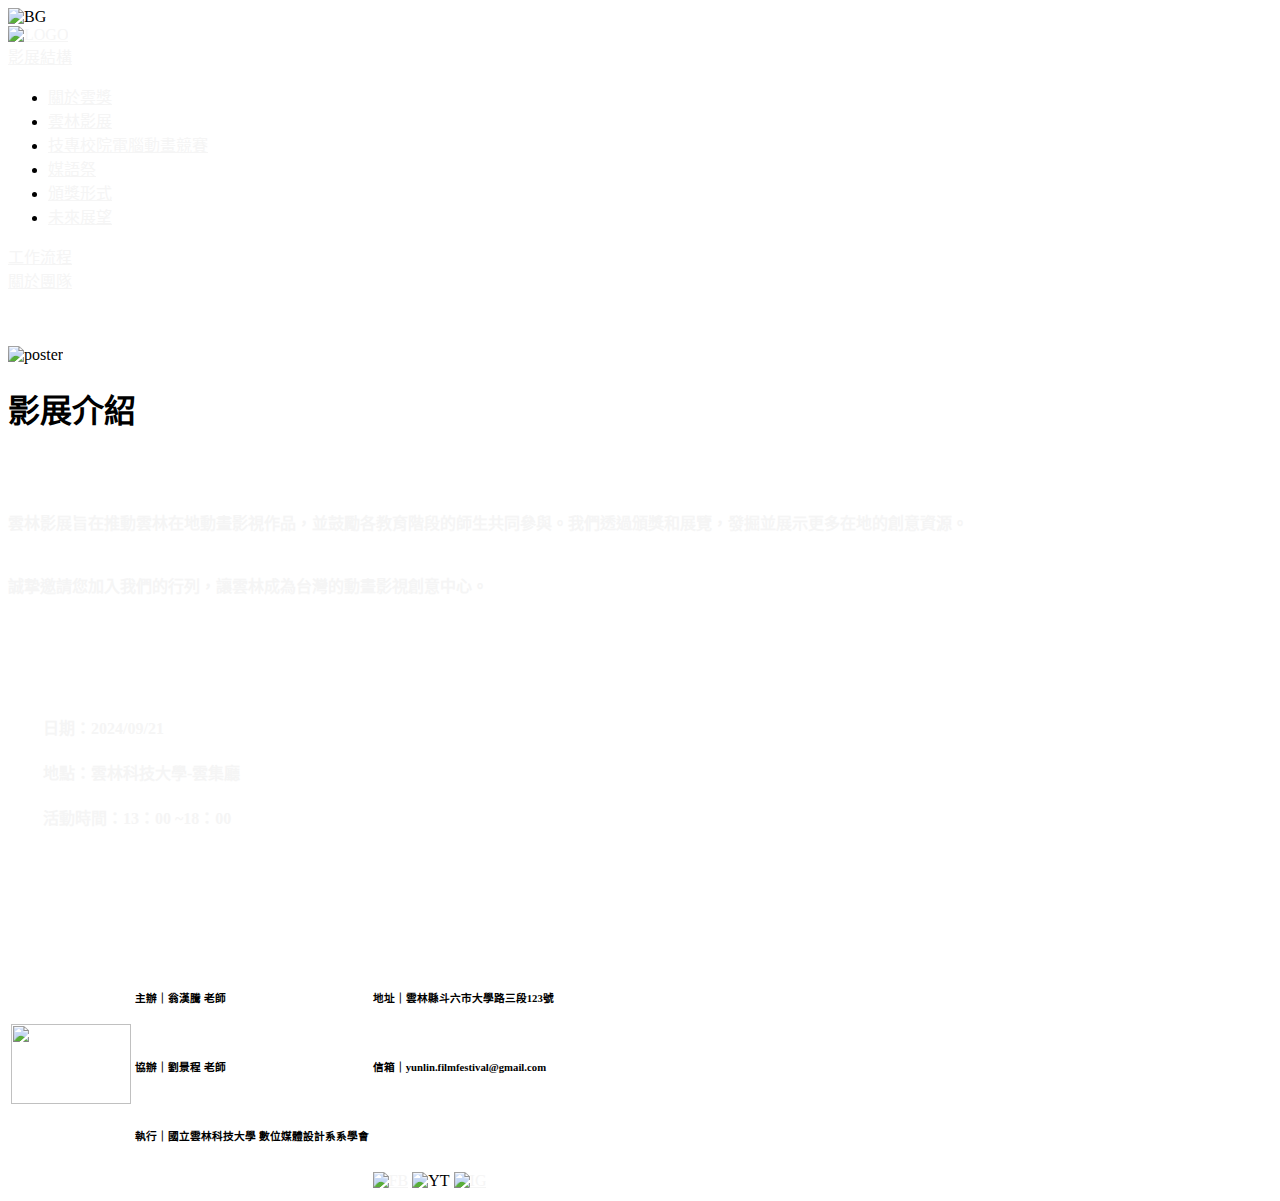
==== index.html @ aeebb310 "Update index.html" ====
<!DOCTYPE html>
<html lang="zh-TW">

<head>
    <meta charset="UTF-8">
    <meta http-equiv="X-UA-Compatible" content="IE=edge">
    <meta name="viewport" content="width=device-width, initial-scale=1.0">
    <title>雲林影展｜首頁</title>
    <link href="fonts" rel="stylesheet" />
    <style>
        @import url(fonts);
        @import url('https://fonts.googleapis.com/css2?family=Zen+Old+Mincho:wght@400;500;600;700;900&display=swap');
        @import url('https://fonts.googleapis.com/css2?family=Noto+Sans+TC:wght@100..900&display=swap');
        .glitter {
            position: absolute;
            width: 1px;
            height: 1px;
            background-color: #ceb671;
            border-radius: 50%;
            pointer-events: none;
            opacity: 1;
            animation: glitter 1s linear forwards; /* 延长动画时间 */
            mix-blend-mode: screen;
        }

        @keyframes glitter {
            0% {
                transform: translateY(0) scale(1);
                opacity: 1;
            }
            100% {
                transform: translateY(50px) scale(0.5); /* 模拟下落和缩小 */
                opacity: 0;
            }
        }
    </style>
    <link href="https://cdn.jsdelivr.net/npm/bootstrap@5.1.3/dist/css/bootstrap.min.css" rel="stylesheet"
        integrity="sha384-1BmE4kWBq78iYhFldvKuhfTAU6auU8tT94WrHftjDbrCEXSU1oBoqyl2QvZ6jIW3" crossorigin="anonymous">
        <link href="style.css" rel="stylesheet" type="text/css" />
</head>

<body link="whitesmoke" alink="#ceb671" vlink="#ceb671" >
    <img src="img\BG.png" alt="BG" class="background-image">
    <script>
            document.addEventListener('mousemove', function(e) {
            for (let i = 0; i < 15; i++) { // 每次创建5个粒子
                const glitter = document.createElement('div');
                glitter.className = 'glitter';
                // 随机偏移量
                const offsetX = (Math.random() - 0.5) * 15;
                const offsetY = (Math.random() - 0.5) * 15;
                glitter.style.left = `${e.pageX + offsetX - 2.5}px`;
                glitter.style.top = `${e.pageY + offsetY - 2.5}px`;

                // 监听动画结束事件，确保粒子在动画结束后被移除
                glitter.addEventListener('animationend', () => {
                    glitter.remove();
                });

                document.body.appendChild(glitter);
            }
        });
    </script>

     <script>
        // 获取navbar元素
        const navbar = document.getElementById('navbar');

        // 监听页面滚动事件
        window.onscroll = function() {
            // 获取当前滚动位置
            let scrollPosition = window.scrollY;

            // 计算透明度，根据具体需求调整
            let opacity = 1 - scrollPosition / 50; // 滚动300像素后完全透明

            // 限制透明度在0到1之间
            opacity = Math.min(Math.max(opacity, 0), 1);

            // 设置navbar的背景色或透明度
            navbar.style.backgroundColor = `rgba(0, 0, 0, ${opacity})`;
        }
    </script>

    <nav class="navbar d-flex navbar-expand-lg sticky-top ">
        <div class="container-fluid">
            <a class="navbar-brand " href="file:///C:/Users/web_app/index.html">
                <img src="file:///C:\Users\web_app\img\LOGO.png" alt="LOGO" width="120" height="32" class="d-inline-block align-text-center">
            </a>
            <li class="nav-item dropdown d-flex align-items-center">
                <a class="nav-link dropdown-toggle" href="file:///C:\Users\web_app\page01.html" id="navbarDropdown" role="button" data-bs-toggle="dropdown" aria-expanded="false">
                    影展結構
                  </a>
                  <ul class="dropdown-menu  bg-black" aria-labelledby="navbarDropdown">
                    <li><a class="dropdown-item btn btn1" href="file:///C:\Users\web_app\page01.html">關於雲獎</a></li>
                    <li><a class="dropdown-item btn2 btn1" href="file:///C:\Users\web_app\page01.html#yunfes">雲林影展</a></li>
                    <li><a class="dropdown-item btn3 btn1" href="file:///C:\Users\web_app\page01.html#anicontest">技專校院電腦動畫競賽</a></li>
                    <li><a class="dropdown-item btn4 btn1" href="file:///C:\Users\web_app\page01.html#DMDfes">媒語祭</a></li>
                    <li><a class="dropdown-item btn5 btn1" href="file:///C:\Users\web_app\page01.html#award">頒獎形式</a></li>
                    <li><a class="dropdown-item btn6 btn1" href="file:///C:\Users\web_app\page01.html#visions">未來展望</a></li>
                  </ul>
            </li>
            <li class="nav-item d-flex align-items-center">
                <a class="nav-link" href="file:///C:\Users\web_app\page02.html">工作流程</a>
            </li>
            <li class="nav-item d-flex align-items-center">
                <a class="nav-link" href="file:///C:\Users\web_app\page03.html">關於團隊</a>
            </li>
        </div>
    </nav>
    <br>
    <br>
    <br>

<div class="container d-flex">
    <div class="row">
        <div class="col">
            <img src="file:///C:\Users\web_app\img\poster.png" width="421" height="596" alt="poster">
        </div>
        <div class="col text-end justify-content-end align-items-end">
            <h1 class="badge text-end text-wrap"><b>影展介紹</b></h1>
            <br>
            <br>
            <h4 class="text-break text-start" style="color: whitesmoke;">
                雲林影展旨在推動雲林在地動畫影視作品，並鼓勵各教育階段的師生共同參與。我們透過頒獎和展覽，發掘並展示更多在地的創意資源。
            </h4>

            <h4 class="text-break text-start" style="color: whitesmoke;">
                <br>
                誠摯邀請您加入我們的行列，讓雲林成為台灣的動畫影視創意中心。
            </h4>
            <br>
            <br>
            <br>
            <div class="ontainer-fluid">
                <table class="info-table">
                <tr>
                <td>
                    <br>
                    <h4 class="text-break text-start" style="color: whitesmoke;">  日期：2024/09/21</h4>
                    <h4 class="text-break text-start" style="color: whitesmoke;">  地點：雲林科技大學-雲集廳</h4>
                    <h4 class="text-break text-start" style="color: whitesmoke;">  活動時間：13：00 ~18：00   </h4>
                    <br>
                </td>
                </tr>
                </table>
            </div>
            
        </div>
    </div>
</div>

    <br>
    <br>
    <br>
    <br>
    <br>
    
    <footer class="bg-black">
        <div class="container-fluid">
            <table class="table table-bordered align-middle text-center">
                <tr class="footertr">
                <td class="align-middle text-start footertd" rowspan="3"><img src="file:///C:\Users\web_app\img\LOGO2.png" width="120" height="80" class="icon2" alt=""></td>
                <td class="align-middle text-start footertd"><h6>主辦｜翁漢騰 老師</h6></td>
                <td class="align-middle text-start footertd"><h6>地址｜雲林縣斗六市大學路三段123號</h6></td>
                </tr>

                <tr class="footertr">
                <td class="align-middle text-start footertd"><h6>協辦｜劉景程 老師</h6></td>
                <td class="align-middle text-start footertd"><h6>信箱｜yunlin.filmfestival@gmail.com</h6></td>
                </tr>

                <tr class="footertr">
                <td class="align-middle text-start footertd"><h6>執行｜國立雲林科技大學 數位媒體設計系系學會</h6></td>
                <td class="align-middle text-start footertd"></td>
                </tr>
                
                <tr class="footertr">
                    <td class="align-middle text-start footertd"></td>
                    <td class="align-middle text-start footertd"></td>
                    <td class="align-middle text-end footertd">
                        <a href="https://www.facebook.com/YunlinStudentsFilmFestival" target="_blank" rel="noopener noreferrer"><img src="file:///C:\Users\web_app\img\FB.png" width="25" height="25" class="icon" alt="FB"></a>
                        <a href=""></a><img src="file:///C:\Users\web_app\img\YT.png" width="25" height="25" class="icon" alt="YT"></a>
                        <a href="https://www.instagram.com/yunlin.student.film.festival" target="_blank" rel="noopener noreferrer"><img src="file:///C:\Users\web_app\img\IG.png" width="25" height="25" class="icon" alt="IG"></a>
                    </td>
                </tr>    
                
            </table>
        </div>
   </footer>


    <script src="https://cdn.jsdelivr.net/npm/bootstrap@5.1.3/dist/js/bootstrap.bundle.min.js" 
        integrity="sha384-ka7Sk0Gln4gmtz2MlQnikT1wXgYsOg+OMhuP+IlRH9sENBO0LRn5q+8nbTov4+1p" crossorigin="anonymous">
        </script>
</body>

</html>
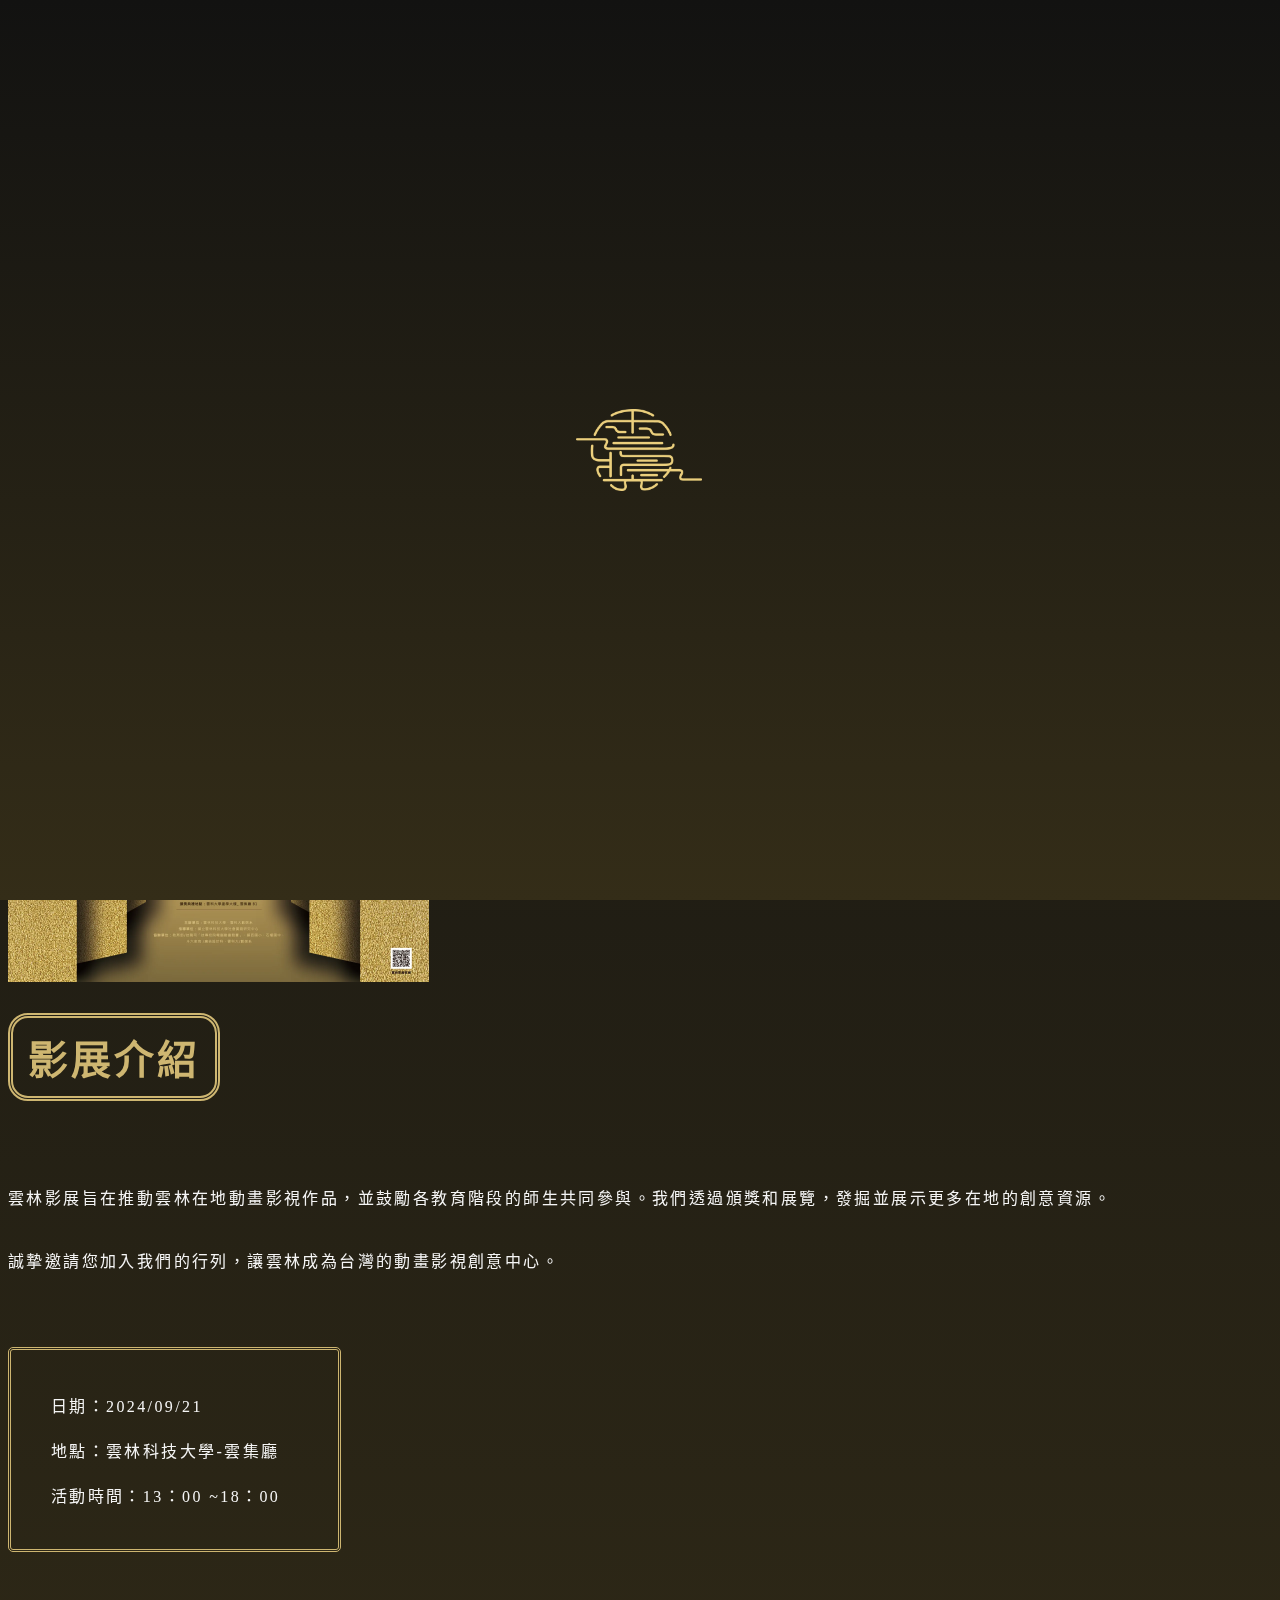
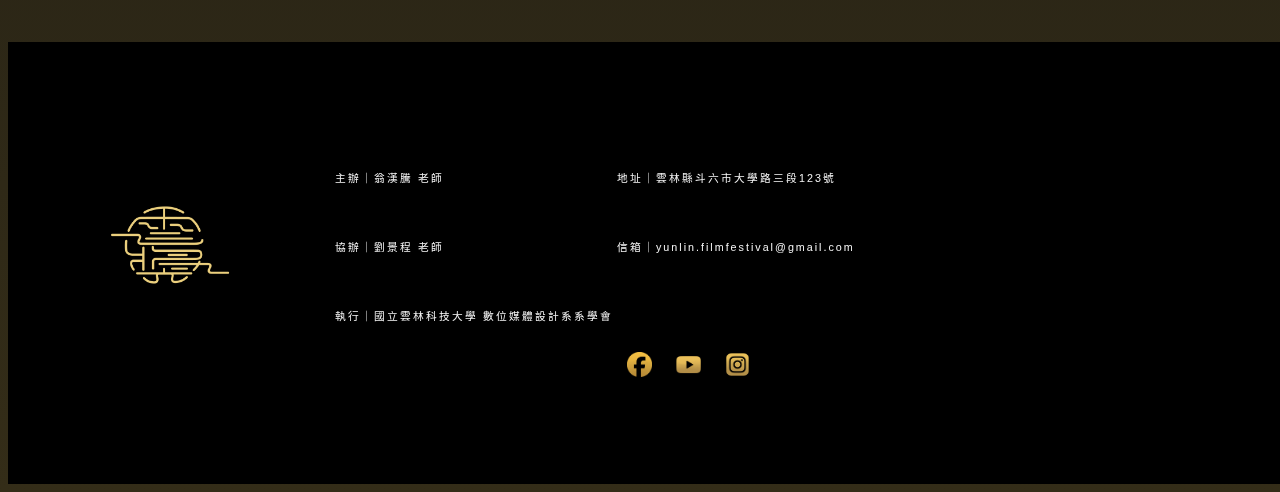
==== commit 5cd3f6a0: "Add files via upload" ====
--- a/index.html
+++ b/index.html
@@ -9,8 +9,6 @@
     <link href="fonts" rel="stylesheet" />
     <style>
         @import url(fonts);
-        @import url('https://fonts.googleapis.com/css2?family=Zen+Old+Mincho:wght@400;500;600;700;900&display=swap');
-        @import url('https://fonts.googleapis.com/css2?family=Noto+Sans+TC:wght@100..900&display=swap');
         .glitter {
             position: absolute;
             width: 1px;
@@ -33,6 +31,8 @@
                 opacity: 0;
             }
         }
+
+    
     </style>
     <link href="https://cdn.jsdelivr.net/npm/bootstrap@5.1.3/dist/css/bootstrap.min.css" rel="stylesheet"
         integrity="sha384-1BmE4kWBq78iYhFldvKuhfTAU6auU8tT94WrHftjDbrCEXSU1oBoqyl2QvZ6jIW3" crossorigin="anonymous">
@@ -40,7 +40,31 @@
 </head>
 
 <body link="whitesmoke" alink="#ceb671" vlink="#ceb671" >
-    <img src="img\BG.png" alt="BG" class="background-image">
+    <script>
+    // script.js
+    document.addEventListener("DOMContentLoaded", function() {
+    // 模擬加載過程
+    setTimeout(function() {
+        // 添加漸出效果
+        var loadingElement = document.getElementById("loading");
+        loadingElement.classList.add("fade-out");
+
+        // 在漸出效果結束後移除loading元素
+        loadingElement.addEventListener("transitionend", function() {
+            loadingElement.parentNode.removeChild(loadingElement);
+        });
+
+        // 顯示主要內容
+        document.getElementById("content").style.display = "block";
+    }, 3000); // 3秒鐘的延遲，用於模擬加載
+});
+    </script>
+
+    <div id="loading" class="loader">
+        <img src="img/LOGO2.svg" class="loading-animation">
+    </div>
+
+    <img src="img\BG.webp" alt="BG" class="background-image">
     <script>
             document.addEventListener('mousemove', function(e) {
             for (let i = 0; i < 15; i++) { // 每次创建5个粒子
@@ -62,49 +86,31 @@
         });
     </script>
 
-     <script>
-        // 获取navbar元素
-        const navbar = document.getElementById('navbar');
-
-        // 监听页面滚动事件
-        window.onscroll = function() {
-            // 获取当前滚动位置
-            let scrollPosition = window.scrollY;
-
-            // 计算透明度，根据具体需求调整
-            let opacity = 1 - scrollPosition / 50; // 滚动300像素后完全透明
-
-            // 限制透明度在0到1之间
-            opacity = Math.min(Math.max(opacity, 0), 1);
-
-            // 设置navbar的背景色或透明度
-            navbar.style.backgroundColor = `rgba(0, 0, 0, ${opacity})`;
-        }
-    </script>
+
 
     <nav class="navbar d-flex navbar-expand-lg sticky-top ">
         <div class="container-fluid">
-            <a class="navbar-brand " href="file:///C:/Users/web_app/index.html">
-                <img src="file:///C:\Users\web_app\img\LOGO.png" alt="LOGO" width="120" height="32" class="d-inline-block align-text-center">
+            <a class="navbar-brand " href="index.html">
+                <img src="img\LOGO.svg" alt="LOGO" width="120" height="32" class="d-inline-block align-text-center">
             </a>
             <li class="nav-item dropdown d-flex align-items-center">
-                <a class="nav-link dropdown-toggle" href="file:///C:\Users\web_app\page01.html" id="navbarDropdown" role="button" data-bs-toggle="dropdown" aria-expanded="false">
+                <a class="nav-link dropdown-toggle" href="page01.html" id="navbarDropdown" role="button" data-bs-toggle="dropdown" aria-expanded="false">
                     影展結構
                   </a>
                   <ul class="dropdown-menu  bg-black" aria-labelledby="navbarDropdown">
-                    <li><a class="dropdown-item btn btn1" href="file:///C:\Users\web_app\page01.html">關於雲獎</a></li>
-                    <li><a class="dropdown-item btn2 btn1" href="file:///C:\Users\web_app\page01.html#yunfes">雲林影展</a></li>
-                    <li><a class="dropdown-item btn3 btn1" href="file:///C:\Users\web_app\page01.html#anicontest">技專校院電腦動畫競賽</a></li>
-                    <li><a class="dropdown-item btn4 btn1" href="file:///C:\Users\web_app\page01.html#DMDfes">媒語祭</a></li>
-                    <li><a class="dropdown-item btn5 btn1" href="file:///C:\Users\web_app\page01.html#award">頒獎形式</a></li>
-                    <li><a class="dropdown-item btn6 btn1" href="file:///C:\Users\web_app\page01.html#visions">未來展望</a></li>
+                    <li><a class="dropdown-item btn btn1" href="page01.html">關於雲獎</a></li>
+                    <li><a class="dropdown-item btn2 btn1" href="page01.html#yunfes">雲林影展</a></li>
+                    <li><a class="dropdown-item btn3 btn1" href="page01.html#anicontest">技專校院電腦動畫競賽</a></li>
+                    <li><a class="dropdown-item btn4 btn1" href="page01.html#DMDfes">媒語祭</a></li>
+                    <li><a class="dropdown-item btn5 btn1" href="page01.html#photos">現場照片</a></li>
+                    <li><a class="dropdown-item btn6 btn1" href="page01.html#visions">未來展望</a></li>
                   </ul>
             </li>
             <li class="nav-item d-flex align-items-center">
-                <a class="nav-link" href="file:///C:\Users\web_app\page02.html">工作流程</a>
+                <a class="nav-link" href="page02.html">工作流程</a>
             </li>
             <li class="nav-item d-flex align-items-center">
-                <a class="nav-link" href="file:///C:\Users\web_app\page03.html">關於團隊</a>
+                <a class="nav-link" href="page03.html">關於團隊</a>
             </li>
         </div>
     </nav>
@@ -115,7 +121,7 @@
 <div class="container d-flex">
     <div class="row">
         <div class="col">
-            <img src="file:///C:\Users\web_app\img\poster.png" width="421" height="596" alt="poster">
+            <img src="img\poster.webp" width="421" height="596" alt="poster">
         </div>
         <div class="col text-end justify-content-end align-items-end">
             <h1 class="badge text-end text-wrap"><b>影展介紹</b></h1>
@@ -160,7 +166,7 @@
         <div class="container-fluid">
             <table class="table table-bordered align-middle text-center">
                 <tr class="footertr">
-                <td class="align-middle text-start footertd" rowspan="3"><img src="file:///C:\Users\web_app\img\LOGO2.png" width="120" height="80" class="icon2" alt=""></td>
+                <td class="align-middle text-start footertd" rowspan="3"><img src="img\LOGO2.svg" width="120" height="80" class="icon2" alt=""></td>
                 <td class="align-middle text-start footertd"><h6>主辦｜翁漢騰 老師</h6></td>
                 <td class="align-middle text-start footertd"><h6>地址｜雲林縣斗六市大學路三段123號</h6></td>
                 </tr>
@@ -179,9 +185,9 @@
                     <td class="align-middle text-start footertd"></td>
                     <td class="align-middle text-start footertd"></td>
                     <td class="align-middle text-end footertd">
-                        <a href="https://www.facebook.com/YunlinStudentsFilmFestival" target="_blank" rel="noopener noreferrer"><img src="file:///C:\Users\web_app\img\FB.png" width="25" height="25" class="icon" alt="FB"></a>
-                        <a href=""></a><img src="file:///C:\Users\web_app\img\YT.png" width="25" height="25" class="icon" alt="YT"></a>
-                        <a href="https://www.instagram.com/yunlin.student.film.festival" target="_blank" rel="noopener noreferrer"><img src="file:///C:\Users\web_app\img\IG.png" width="25" height="25" class="icon" alt="IG"></a>
+                        <a href="https://www.facebook.com/YunlinStudentsFilmFestival" target="_blank" rel="noopener noreferrer"><img src="img\FB.svg" width="25" height="25" class="icon" alt="FB"></a>
+                        <a href=""></a><img src="img\YT.svg" width="25" height="25" class="icon" alt="YT"></a>
+                        <a href="https://www.instagram.com/yunlin.student.film.festival" target="_blank" rel="noopener noreferrer"><img src="img\IG.svg" width="25" height="25" class="icon" alt="IG"></a>
                     </td>
                 </tr>    
                 
@@ -195,4 +201,4 @@
         </script>
 </body>
 
-</html>
+</html>--- a/style.css
+++ b/style.css
@@ -0,0 +1,404 @@
+@import url('fonts');
+
+.loader{
+  position: fixed;
+  top: 0;
+  left: 0;
+  width: 100vw;
+  height: 100vh;
+  display: flex;
+  align-items: center;
+  justify-content: center;
+  text-align: center;
+  background:linear-gradient(#121211, #342d18);
+  font-family: 'Zen Old Mincho Black',serif;
+  font-weight: 900;
+  letter-spacing: 0.15em;
+  font-style: normal;
+  color: #ceb671;
+  z-index: 2000;
+  transition: opacity 1s ease-out;
+}
+
+.loader.fade-out {
+  opacity: 0;
+}
+
+.loading-animation{
+  width: 10%;
+  height: auto;
+  animation: loading-animation 1.5s ease-in-out infinite;
+}
+
+@keyframes loading-animation {
+  0% {
+    opacity: 0;
+    transform: none;
+  }
+  50% {
+    opacity: 1;
+    transform: none;
+  }
+}
+
+
+.zen-old-mincho-bold {
+  font-family: "Zen Old Mincho", serif;
+  font-weight: 700;
+  font-style: normal;
+}
+
+.zen-old-mincho-regular {
+  font-family: "Zen Old Mincho", serif;
+  font-weight: 400;
+  font-style: normal;
+}
+
+/*這我的反白*/
+::selection {
+	background: #ceb671; 
+	color: #121211; 
+}
+
+.navbar{
+  background-color: rgba(0, 0, 0,0.8);
+  padding: 20px 20px;
+  letter-spacing: .1em;
+}
+
+
+.nav-link:visited{
+  color: whitesmoke;
+}
+
+.nav-link:focus{
+  color: #ceb671;
+}
+
+.nav-link:hover{
+  color: #ceb671;
+}
+
+.nav-link:active{
+  color: #ceb671;
+}
+
+.nav-link::after{
+  color: #ceb671;
+}
+
+
+.nav-link{
+  font-family: 'Noto Serif TC',sans-serif;
+  padding: 10px 10px;
+  color: whitesmoke;
+  cursor: pointer;
+}
+
+
+h1{
+  font-family: 'Zen Old Mincho',serif;
+  font-weight: 700;
+  font-style: normal;
+  color: #ceb671;
+  text-align: end;
+}
+
+
+h6{
+  font-family: 'Noto Serif TC',sans-serif;
+  font-weight: 200;
+  letter-spacing: 2px;
+  font-style: normal;
+  color: whitesmoke;
+}
+
+h4{
+  font-family: 'Zen Old Mincho',serif;
+  font-weight: 400;
+  letter-spacing: 0.15em;
+  font-style: normal;
+  color: whitesmoke;
+}
+
+h5{
+  font-family: 'Zen Old Mincho',serif;
+  font-weight: 400;
+  letter-spacing: 0.15em;
+  font-style: normal;
+  color: whitesmoke;
+}
+
+body {
+  background:
+    linear-gradient(#121211, #342d18);
+}
+
+.background-image{
+    position: fixed;
+    top: 0;
+    left: 0;
+    width: 100%;
+    height: auto;
+    z-index: -1; /* 设置 z-index 以确保图片在背景图像之上，但在所有其他元素之下 */
+    mix-blend-mode: multiply;
+    pointer-events: none; /* 让图片不可点击 */
+}
+
+.info-table{
+  border-color: #ceb671;
+  border-radius: 5px;
+  border-style: double;
+}
+
+.badge{
+  font-size: 2.5em;
+  letter-spacing: 3px;
+  font-family: 'Zen Old Mincho',serif;
+  font-weight: 500;
+  font-style: normal;
+  color: #ceb671;
+  text-align: end;
+  align-self: flex-end;
+  align-items: end;
+  text-align: end;
+  background-color: transparent;
+  border-color: #ceb671;
+  border-radius: 20px;
+  border-style: double;
+  border-width: 5px;
+  width: fit-content;
+  align-items:end;
+  padding: 10px 15px;
+}
+
+
+footer {
+    position: bottom;
+    padding: 100px 100px;
+    left: 0;
+    bottom: 0;
+    width: 100%;
+      background: #000;
+      color: #fff;
+  }
+
+  .icon{
+    margin-left: 10px;
+    margin-right: 10px;
+  }
+
+  .icon2{
+    margin-right: 100px;
+  }
+
+  .footertd{
+    border-color: transparent;
+    color: transparent;
+    }
+    
+    .footertr{
+    border-color: transparent;
+    color: transparent;
+    }
+
+button {
+    background-color: transparent;
+    border: none;
+}
+
+.btn {
+  background-color: transparent;
+  border: none;
+  color: whitesmoke;
+  font-family: 'Noto Serif TC',sans-serif;
+  text-align: center;
+  letter-spacing: .1em;
+  padding: 10px 20px;
+  cursor: pointer;
+  transition: color 0.2s linear;
+}
+
+.btn:hover {
+  color: black;
+  background-color: transparent;
+}
+
+.btn::before{
+  background-color: #ceb671;
+  content: "";
+  position: absolute;
+  left: 0;
+  top: 0%;
+  width: 100%;
+  height: 100%;
+  max-height: 20%;
+  z-index: -1;
+  transition: 0.5s;
+  transform-origin: 0.5 0;
+  transition-timing-function: cubic-bezier(0,5,1,6,0,4,0,7);
+}
+
+.btn1::before{
+  transform: scaleX(0);
+}
+
+.btn1:hover::before{
+  transform: scaleX(1);
+}
+
+.btn2 {
+  background-color: transparent;
+  border: none;
+  color: whitesmoke;
+  font-family: 'Noto Serif TC',sans-serif;
+  text-align: center;
+  letter-spacing: .1em;
+  padding: 10px 20px;
+  cursor: pointer;
+  transition: color 0.2s linear;
+}
+
+.btn2:hover {
+  color: black;
+  background-color: transparent;
+}
+
+.btn2::before{
+  background-color: #ceb671;
+  content: "";
+  position: absolute;
+  left: 0;
+  top: 16%;
+  width: 100%;
+  height: 100%;
+  max-height: 20%;
+  z-index: -1;
+  transition: 0.5s;
+  transform-origin: 0.5 0;
+  transition-timing-function: cubic-bezier(0,5,1,6,0,4,0,7);
+}
+
+.btn3 {
+  background-color: transparent;
+  border: none;
+  color: whitesmoke;
+  font-family: 'Noto Serif TC',sans-serif;
+  text-align: center;
+  padding: 10px 20px;
+  cursor: pointer;
+  transition: color 0.2s linear;
+}
+
+.btn3:hover {
+  color: black;
+  background-color: transparent;
+}
+
+.btn3::before{
+  background-color: #ceb671;
+  content: "";
+  position: absolute;
+  left: 0;
+  top: 32%;
+  width: 100%;
+  height: 100%;
+  max-height: 20%;
+  z-index: -1;
+  transition: 0.5s;
+  transform-origin: 0.5 0;
+  transition-timing-function: cubic-bezier(0,5,1,6,0,4,0,7);
+}
+
+.btn4 {
+  background-color: transparent;
+  border: none;
+  color: whitesmoke;
+  font-family: 'Noto Serif TC',sans-serif;
+  text-align: center;
+  padding: 10px 20px;
+  cursor: pointer;
+  transition: color 0.2s linear;
+}
+
+.btn4:hover {
+  color: black;
+  background-color: transparent;
+}
+
+.btn4::before{
+  background-color: #ceb671;
+  content: "";
+  position: absolute;
+  left: 0;
+  top: 48%;
+  width: 100%;
+  height: 100%;
+  max-height: 20%;
+  z-index: -1;
+  transition: 0.5s;
+  transform-origin: 0.5 0;
+  transition-timing-function: cubic-bezier(0,5,1,6,0,4,0,7);
+}
+
+.btn5 {
+  background-color: transparent;
+  border: none;
+  color: whitesmoke;
+  font-family: 'Noto Serif TC',sans-serif;
+  text-align: center;
+  padding: 10px 20px;
+  cursor: pointer;
+  transition: color 0.2s linear;
+}
+
+.btn5:hover {
+  color: black;
+  background-color: transparent;
+}
+
+.btn5::before{
+  background-color: #ceb671;
+  content: "";
+  position: absolute;
+  left: 0;
+  top: 64%;
+  width: 100%;
+  height: 100%;
+  max-height: 20%;
+  z-index: -1;
+  transition: 0.5s;
+  transform-origin: 0.5 0;
+  transition-timing-function: cubic-bezier(0,5,1,6,0,4,0,7);
+}
+
+.btn6 {
+  background-color: transparent;
+  border: none;
+  color: whitesmoke;
+  font-family: 'Noto Serif TC',sans-serif;
+  text-align: center;
+  padding: 10px 20px;
+  cursor: pointer;
+  transition: color 0.2s linear;
+}
+
+.btn6:hover {
+  color: black;
+  background-color: transparent;
+}
+
+.btn6::before{
+  background-color: #ceb671;
+  content: "";
+  position: absolute;
+  left: 0;
+  top: 80%;
+  width: 100%;
+  height: 100%;
+  max-height: 20%;
+  z-index: -1;
+  transition: 0.5s;
+  transform-origin: 0.5 0;
+  transition-timing-function: cubic-bezier(0,5,1,6,0,4,0,7);
+}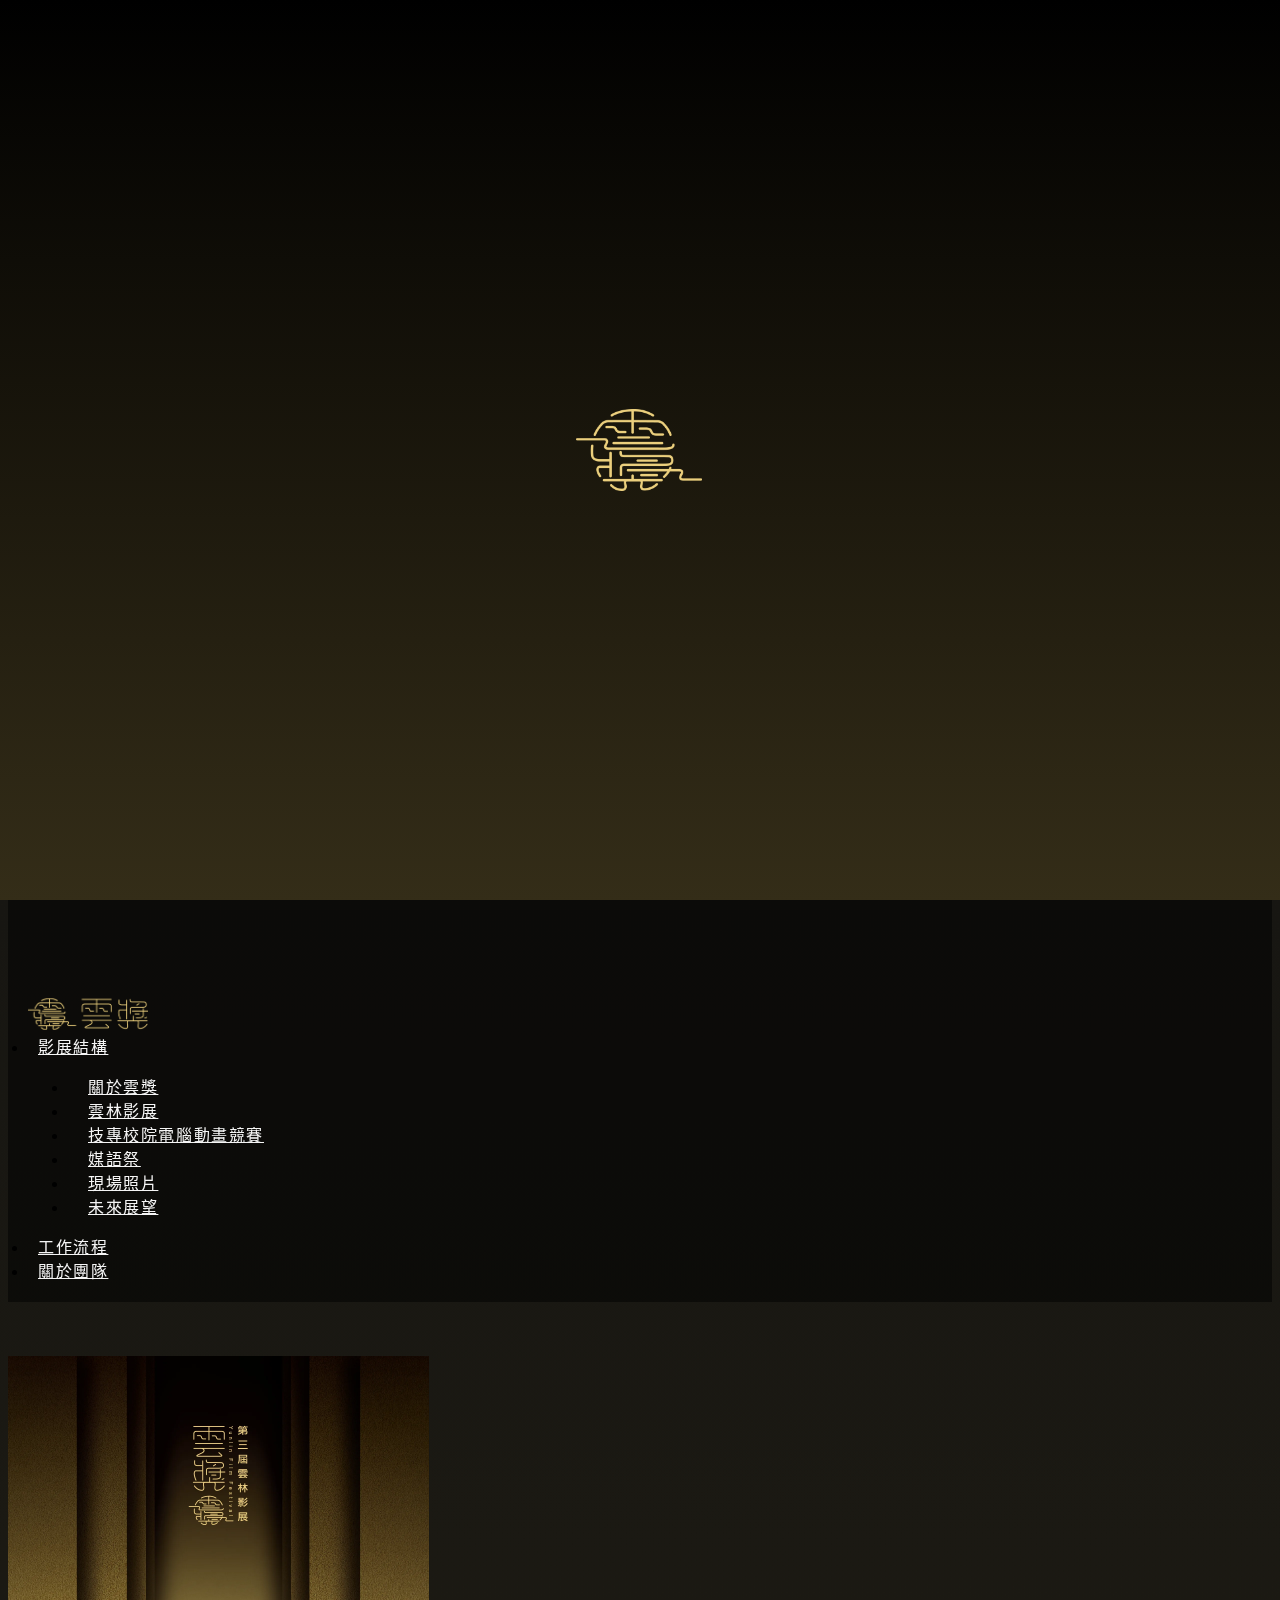
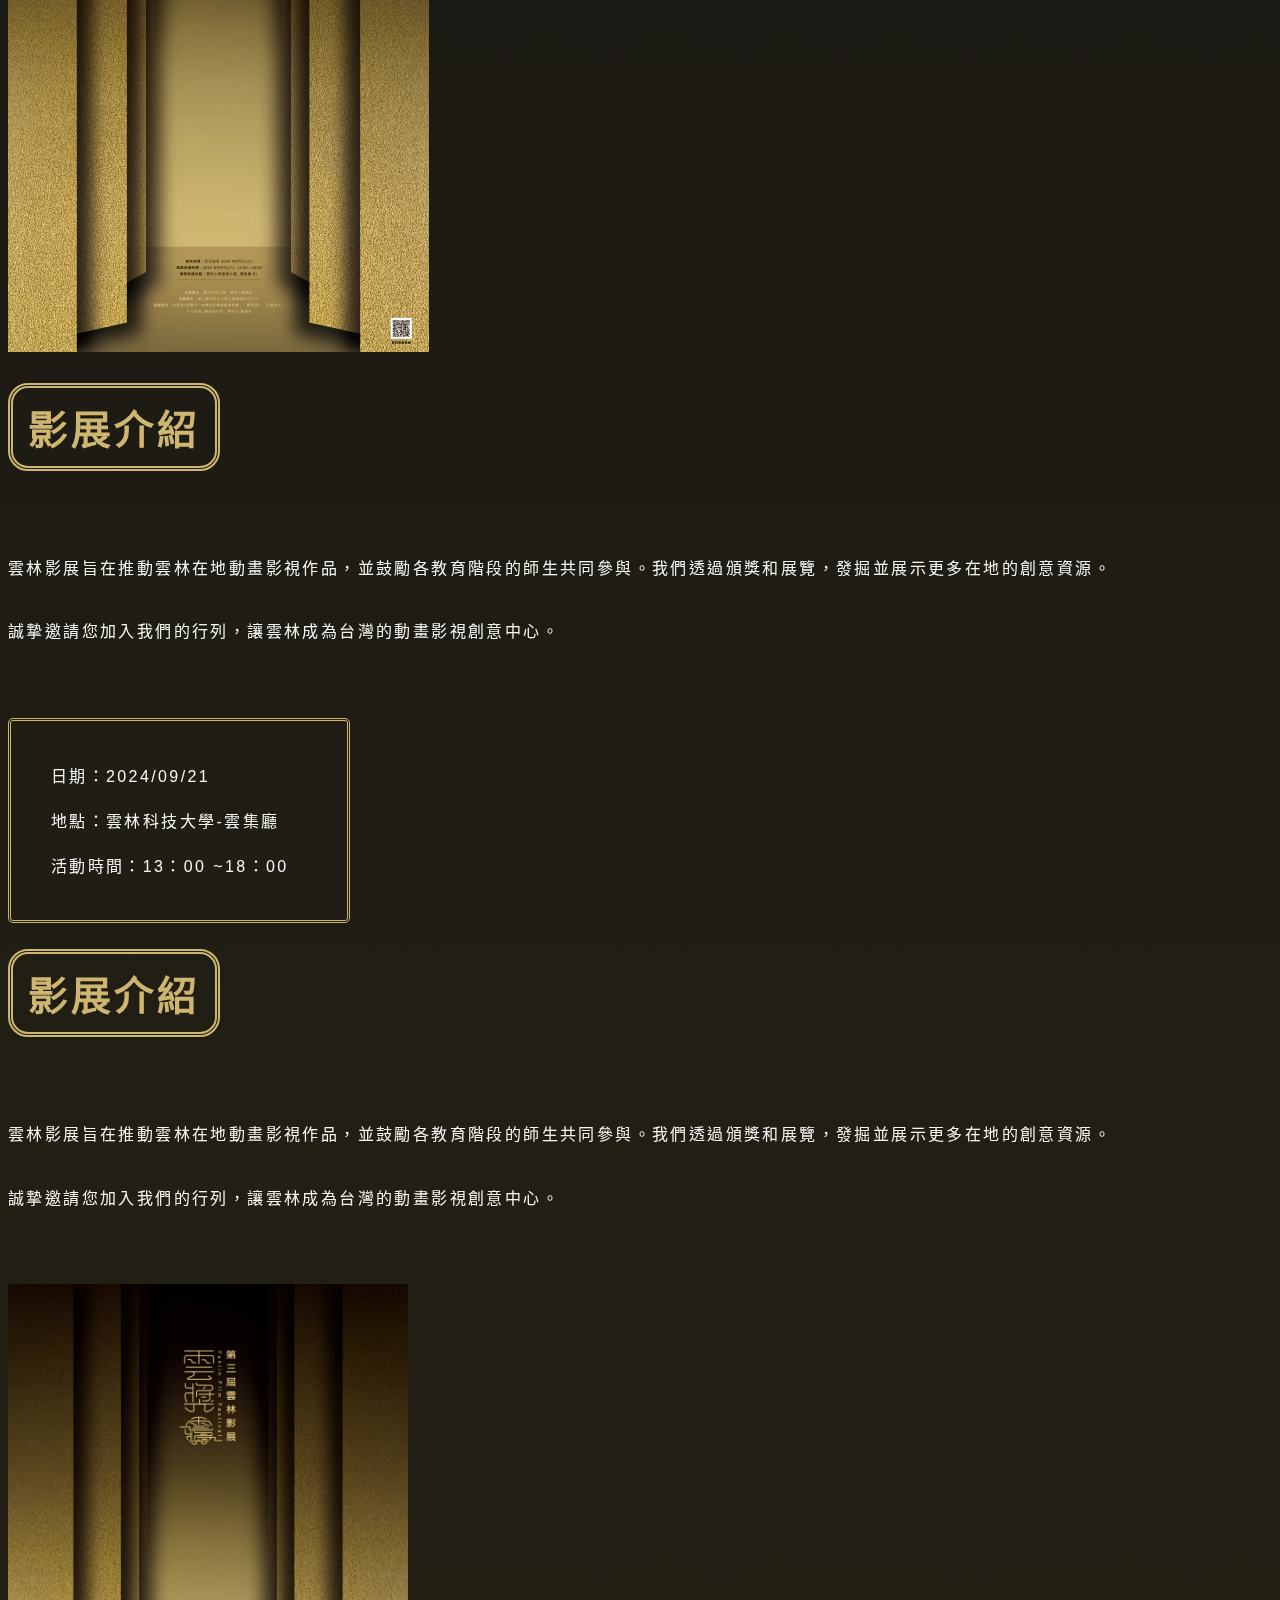
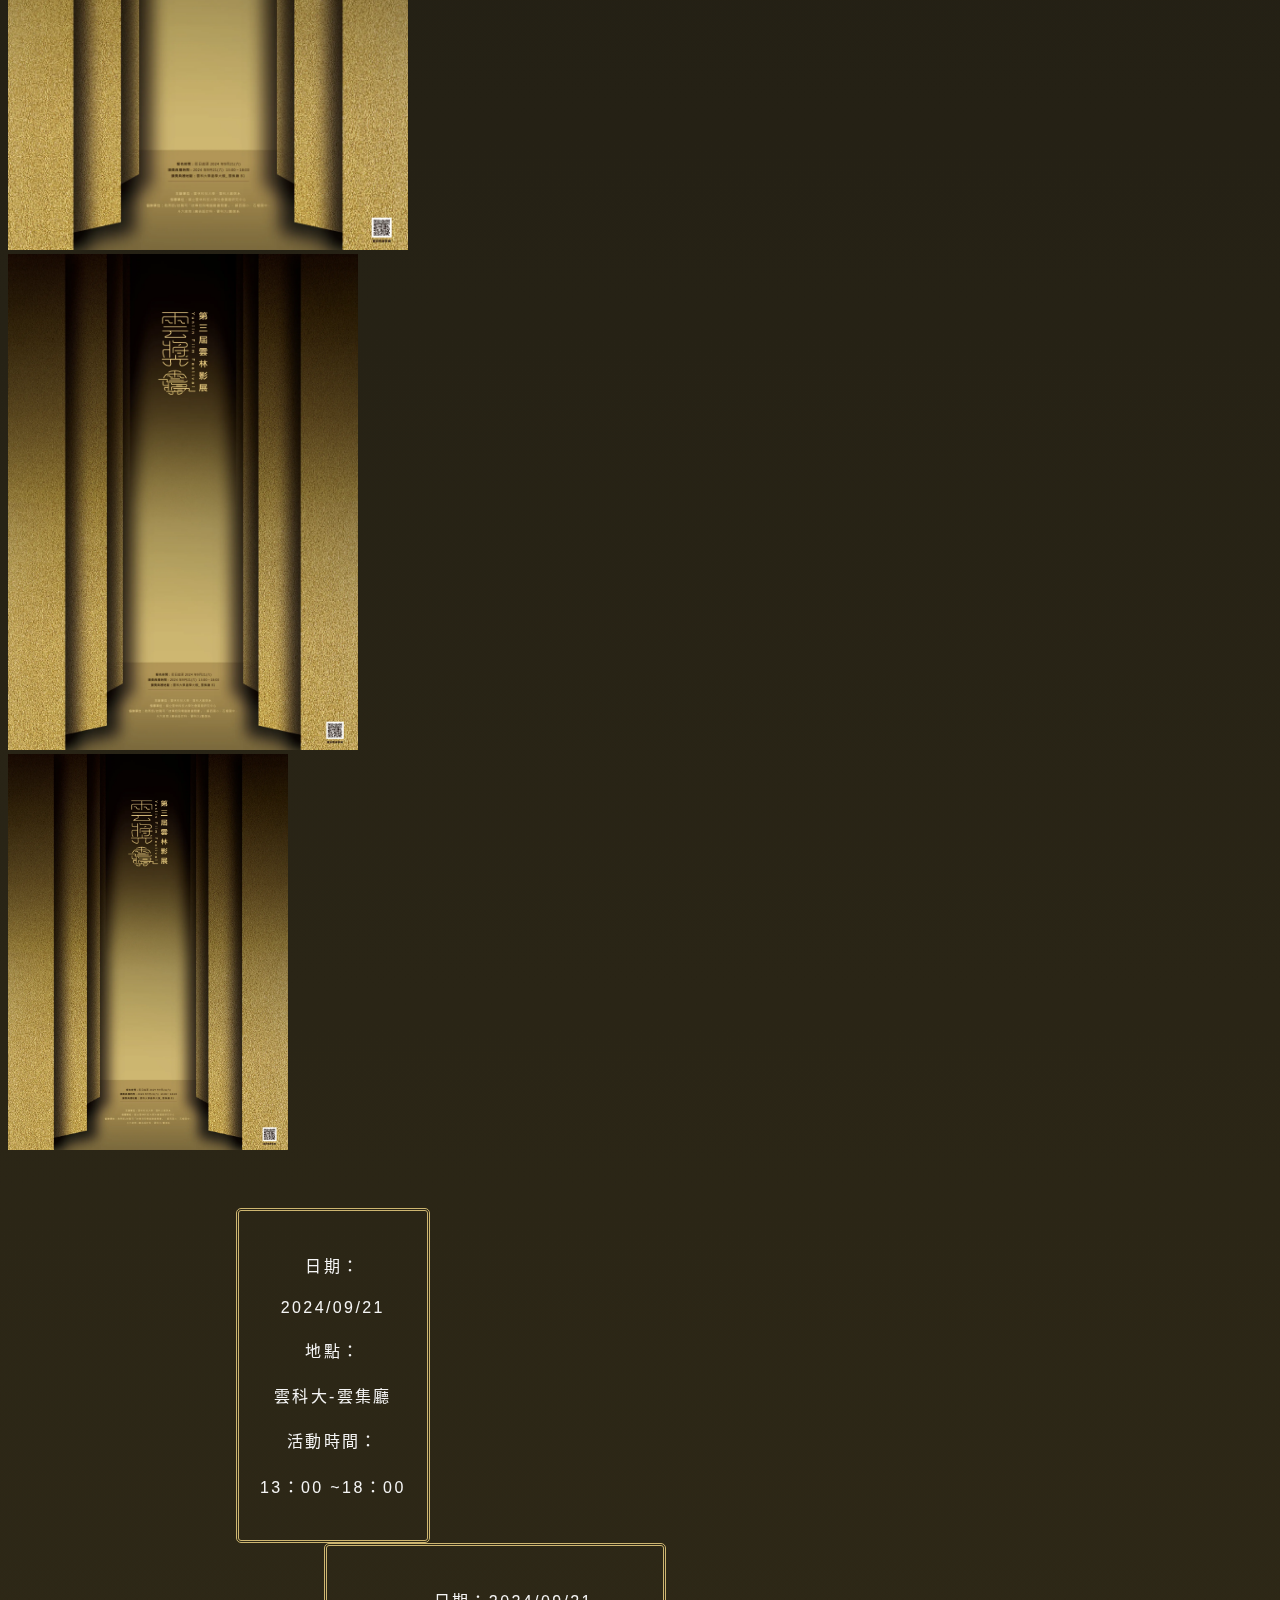
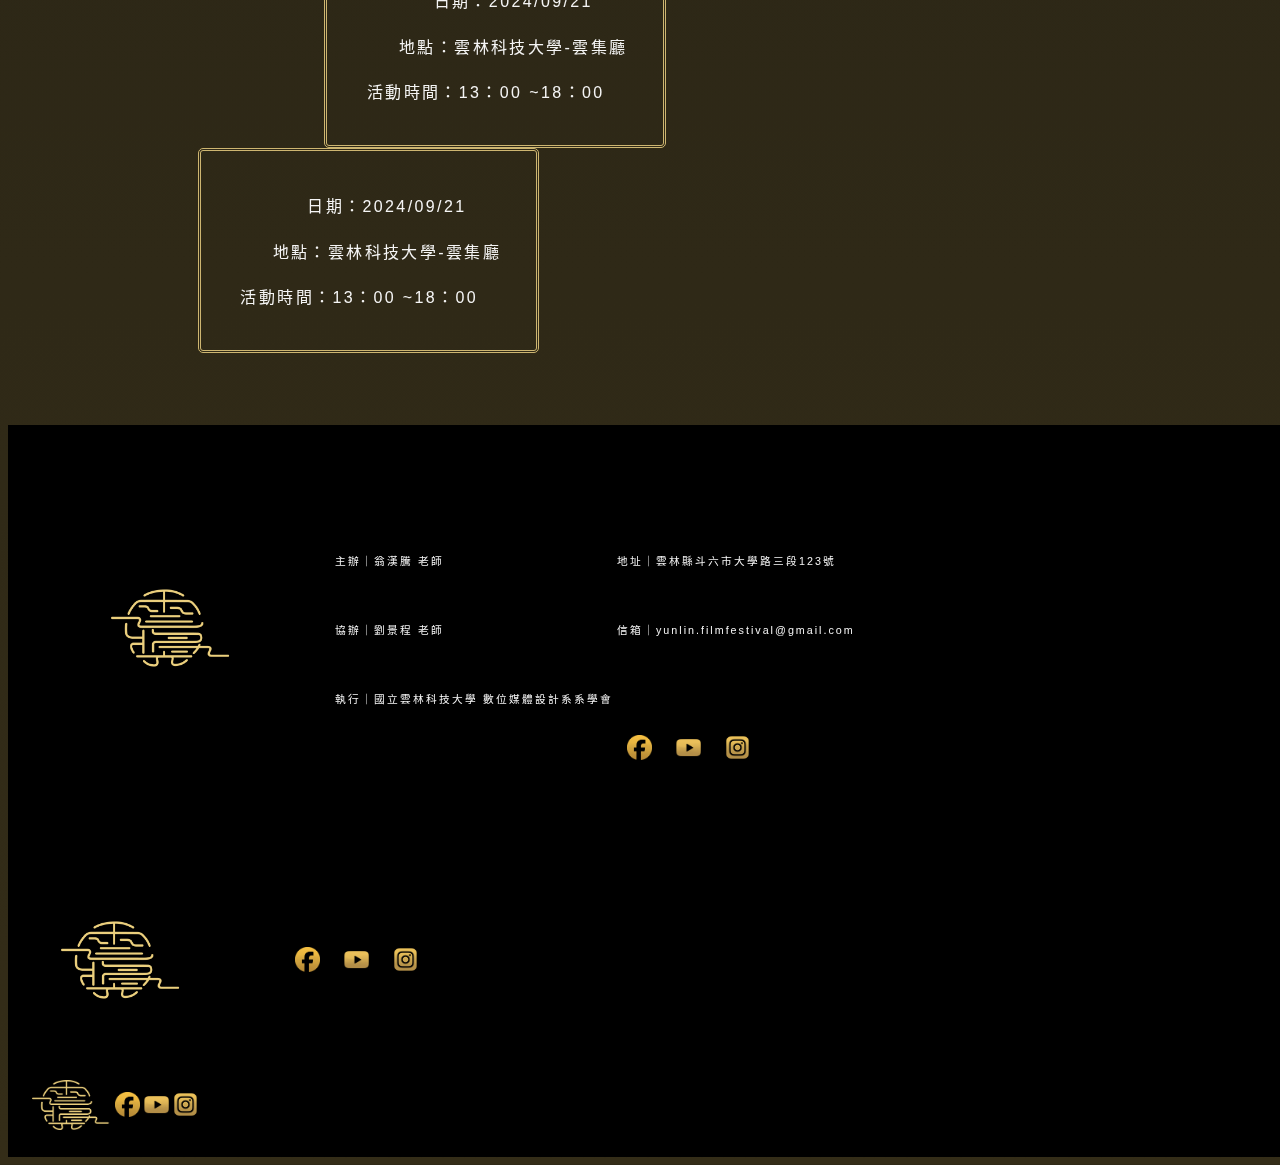
==== commit 8cde9fdf: "Add files via upload" ====
--- a/index.html
+++ b/index.html
@@ -5,6 +5,7 @@
     <meta charset="UTF-8">
     <meta http-equiv="X-UA-Compatible" content="IE=edge">
     <meta name="viewport" content="width=device-width, initial-scale=1.0">
+    <link rel="icon" href="img/PAGE_LOGO.ico">
     <title>雲林影展｜首頁</title>
     <link href="fonts" rel="stylesheet" />
     <style>
@@ -56,10 +57,11 @@
 
         // 顯示主要內容
         document.getElementById("content").style.display = "block";
-    }, 3000); // 3秒鐘的延遲，用於模擬加載
+    }, 1000); // 3秒鐘的延遲，用於模擬加載
 });
     </script>
 
+    <!--loading頁-->
     <div id="loading" class="loader">
         <img src="img/LOGO2.svg" class="loading-animation">
     </div>
@@ -67,12 +69,12 @@
     <img src="img\BG.webp" alt="BG" class="background-image">
     <script>
             document.addEventListener('mousemove', function(e) {
-            for (let i = 0; i < 15; i++) { // 每次创建5个粒子
+            for (let i = 0; i < 30; i++) { // 每次创建5个粒子
                 const glitter = document.createElement('div');
                 glitter.className = 'glitter';
                 // 随机偏移量
-                const offsetX = (Math.random() - 0.5) * 15;
-                const offsetY = (Math.random() - 0.5) * 15;
+                const offsetX = (Math.random() - 0.5) * 25;
+                const offsetY = (Math.random() - 0.5) * 25;
                 glitter.style.left = `${e.pageX + offsetX - 2.5}px`;
                 glitter.style.top = `${e.pageY + offsetY - 2.5}px`;
 
@@ -86,9 +88,75 @@
         });
     </script>
 
-
-
-    <nav class="navbar d-flex navbar-expand-lg sticky-top ">
+    <script>
+    document.addEventListener("DOMContentLoaded", function() {
+    var TopBtnButton = document.getElementById("top-btn");
+
+    window.addEventListener("scroll", function() {
+        if (window.scrollY > 100) { // 當滾動超過100px時顯示按鈕
+            TopBtnButton.classList.add("show");
+        } else {
+            TopBtnButton.classList.remove("show");
+        }
+    });
+
+    TopBtnButton.addEventListener("click", function() {
+        window.scrollTo({
+            top: 0,
+            behavior: 'smooth' // 平滑滾動回到頂部
+        });
+    });
+});
+    </script>
+
+    <!--在md以下顯示的navbar-->
+    <nav class="navbar d-flex fixed-top d-block d-md-none">
+        <div class="container-fluid">
+            <a class="navbar-brand " href="index.html">
+                <img src="img\LOGO.svg" alt="LOGO" width="100px" height="auto" class="d-inline-block align-text-center">
+            </a>
+          <button class="navbar-toggler text-end" type="button" data-bs-toggle="offcanvas" data-bs-target="#offcanvasNavbar" aria-controls="offcanvasNavbar">
+            <img src="img/toggler.svg" width="25" height="auto" class="text-end">
+          </button>
+          <div class="offcanvas offcanvas-end bg-black" tabindex="-1" id="offcanvasNavbar" aria-labelledby="offcanvasNavbarLabel">
+            <div class="offcanvas-header bg-black">
+              <button type="button" data-bs-dismiss="offcanvas" aria-label="Close" class="text-end">
+                <img src="img/close.svg" width="20" height="auto" class="text-end">
+              </button>
+            </div>
+            <div class="offcanvas-body bg-black">
+              <ul class="navbar-nav justify-content-end flex-grow-1 pe-3">
+                <li class="nav-item">
+                  <a class="nav-link active" aria-current="page" href="index.html">回到首頁</a>
+                </li>
+                <li class="nav-item dropdown align-items-center">
+                    <a class="nav-link dropdown-toggle" href="page01.html" id="navbarDropdown" role="button" data-bs-toggle="dropdown" aria-expanded="false">
+                        影展結構
+                  </a>
+                  <ul class="dropdown-menu bg-black" aria-labelledby="offcanvasNavbarDropdown">
+                    <li><a class="dropdown-item btn-toggler" href="page01.html">關於雲獎</a></li>
+                    <li><a class="dropdown-item btn-toggler" href="page01.html#yunfes">雲林影展</a></li>
+                    <li><a class="dropdown-item btn-toggler" href="page01.html#anicontest">技專校院電腦動畫競賽</a></li>
+                    <li><a class="dropdown-item btn-toggler" href="page01.html#DMDfes">媒語祭</a></li>
+                    <li><a class="dropdown-item btn-toggler" href="page01.html#photos">現場照片</a></li>
+                    <li><a class="dropdown-item btn-toggler" href="page01.html#visions">未來展望</a></li>
+                  </ul>
+                </li>
+                <li class="nav-item d-flex align-items-center">
+                    <a class="nav-link" href="page02.html">工作流程</a>
+                </li>
+                <li class="nav-item d-flex align-items-center">
+                    <a class="nav-link" href="page03.html">關於團隊</a>
+                </li>
+              </ul>
+            </div>
+        </div>
+      </div>
+    </nav>
+
+
+    <!--在md以上顯示的navbar-->
+    <nav class="navbar d-flex navbar-expand-lg sticky-top d-md-block d-none">
         <div class="container-fluid">
             <a class="navbar-brand " href="index.html">
                 <img src="img\LOGO.svg" alt="LOGO" width="120" height="32" class="d-inline-block align-text-center">
@@ -118,7 +186,8 @@
     <br>
     <br>
 
-<div class="container d-flex">
+    <!--在xl以上顯示的影展介紹-->
+<div class="container d-flex d-xl-block d-none">
     <div class="row">
         <div class="col">
             <img src="img\poster.webp" width="421" height="596" alt="poster">
@@ -138,7 +207,7 @@
             <br>
             <br>
             <br>
-            <div class="ontainer-fluid">
+            <div class="container-fluid">
                 <table class="info-table">
                 <tr>
                 <td>
@@ -155,14 +224,98 @@
         </div>
     </div>
 </div>
-
-    <br>
+<!--在xl以下顯示的影展介紹-->
+<div class="container d-flex d-block d-xl-none">
+    <div class="row">
+        <div class="col text-end justify-content-end align-items-end">
+            <h1 class="badge text-end text-wrap"><b>影展介紹</b></h1>
+            <br>
+            <br>
+            <h4 class="text-break text-start" style="color: whitesmoke;">
+                雲林影展旨在推動雲林在地動畫影視作品，並鼓勵各教育階段的師生共同參與。我們透過頒獎和展覽，發掘並展示更多在地的創意資源。
+            </h4>
+
+            <h4 class="text-break text-start" style="color: whitesmoke;">
+                <br>
+                誠摯邀請您加入我們的行列，讓雲林成為台灣的動畫影視創意中心。
+            </h4>
+        </div>
+    </div>
+</div>
+            <br>
+            <br>
+            <br>
+
+            <div class="col text-center d-none d-md-block d-xl-none">
+                <img src="img\poster.webp" width="400" height="auto" alt="poster">
+            </div>
+
+            <div class="col text-center d-none d-sm-block d-md-none">
+                <img src="img\poster.webp" width="350" height="auto" alt="poster">
+            </div>
+
+            <div class="col text-center d-block d-sm-none">
+                <img src="img\poster.webp" width="280" height="auto" alt="poster">
+            </div>
+
+            
+            <br>
+            <br>
+            <br>
+            <!--在sm以下顯示的資訊-->
+            <div class="container-fluid d-block d-sm-none translate-sm" >
+                <table class="info-table2 text-center">
+                <tr class="text-center">
+                <td class="text-center">
+                    <br>
+                    <h4 class="text-break text-center" style="color: whitesmoke;">日期：</h4>
+                    <h4 class="text-break text-center" style="color: whitesmoke;">2024/09/21</h4>
+                    <h4 class="text-break text-center" style="color: whitesmoke;">地點：</h4>
+                    <h4 class="text-break text-center" style="color: whitesmoke;">雲科大-雲集廳</h4>
+                    <h4 class="text-break text-center" style="color: whitesmoke;">活動時間：</h4>
+                    <h4 class="text-break text-center" style="color: whitesmoke;"> 13：00 ~18：00 </h4>
+                    <br>
+                </td>
+                </tr>
+                </table>
+            </div>
+            <!--md-->
+            <div class="container-fluid text-center d-none d-md-block d-xl-none translate-md">
+                <table class="info-table text-center">
+                <tr>
+                <td>
+                    <br>
+                    <h4 class="text-break text-start" style="color: whitesmoke;">  日期：2024/09/21</h4>
+                    <h4 class="text-break text-start" style="color: whitesmoke;">  地點：雲林科技大學-雲集廳</h4>
+                    <h4 class="text-break text-start" style="color: whitesmoke;">  活動時間：13：00 ~18：00   </h4>
+                    <br>
+                </td>
+                </tr>
+                </table>
+            </div>
+            <!--sm-->
+            <div class="container-fluid text-center d-none d-sm-block d-md-none translate-sm2">
+                <table class="info-table text-center">
+                <tr>
+                <td>
+                    <br>
+                    <h4 class="text-break text-start" style="color: whitesmoke;">  日期：2024/09/21</h4>
+                    <h4 class="text-break text-start" style="color: whitesmoke;">  地點：雲林科技大學-雲集廳</h4>
+                    <h4 class="text-break text-start" style="color: whitesmoke;">  活動時間：13：00 ~18：00   </h4>
+                    <br>
+                </td>
+                </tr>
+                </table>
+            </div>
+            
+
+<button id="top-btn" class="topbtn"><a href="#"><img src="img/ARROW.svg" class="topbtn"></a></button>
     <br>
     <br>
     <br>
     <br>
     
-    <footer class="bg-black">
+    <footer class="bg-black d-lg-block d-none footer-big">
         <div class="container-fluid">
             <table class="table table-bordered align-middle text-center">
                 <tr class="footertr">
@@ -195,6 +348,40 @@
         </div>
    </footer>
 
+   <footer class="bg-black d-none d-md-block d-lg-none footer-md-block">
+    <div class="container-fluid">
+        <table class="table table-bordered align-middle text-center">
+            <tr class="footertr">
+            <td class="align-middle text-start footertd"><img src="img\LOGO2.svg" width="120" height="80" class="icon2" alt=""></td>
+            <td class="align-middle  footertd">
+                <a href="https://www.facebook.com/YunlinStudentsFilmFestival" target="_blank" rel="noopener noreferrer"><img src="img\FB.svg" width="25" height="25" class="icon" alt="FB"></a>
+                <a href=""></a><img src="img\YT.svg" width="25" height="25" class="icon" alt="YT"></a>
+                <a href="https://www.instagram.com/yunlin.student.film.festival" target="_blank" rel="noopener noreferrer"><img src="img\IG.svg" width="25" height="25" class="icon" alt="IG"></a>
+            </td>
+            </tr>       
+        </table>
+    </div>
+</footer>
+
+<footer class="bg-black d-block d-md-none footer-md-none">
+    <div class="container-fluid">
+        <table class="table table-bordered align-middle">
+            <tr class="footertr">
+            <td class="align-middle footertd"><img src="img\LOGO2.svg" width="80" height="50" alt=""></td>
+            <td class="align-middle  footertd">
+                <a href="https://www.facebook.com/YunlinStudentsFilmFestival" target="_blank" rel="noopener noreferrer"><img src="img\FB.svg" width="25" height="25" alt="FB"></a>  
+            </td>
+            <td class="align-middle  footertd">
+                <a href=""></a><img src="img\YT.svg" width="25" height="25" alt="YT"></a>
+            </td>
+            <td class="align-middle  footertd">
+                <a href="https://www.instagram.com/yunlin.student.film.festival" target="_blank" rel="noopener noreferrer"><img src="img\IG.svg" width="25" height="25" alt="IG"></a>
+            </td>
+            </tr>       
+        </table>
+    </div>
+</footer>
+
 
     <script src="https://cdn.jsdelivr.net/npm/bootstrap@5.1.3/dist/js/bootstrap.bundle.min.js" 
         integrity="sha384-ka7Sk0Gln4gmtz2MlQnikT1wXgYsOg+OMhuP+IlRH9sENBO0LRn5q+8nbTov4+1p" crossorigin="anonymous">
--- a/style.css
+++ b/style.css
@@ -10,7 +10,7 @@
   align-items: center;
   justify-content: center;
   text-align: center;
-  background:linear-gradient(#121211, #342d18);
+  background:linear-gradient(#000, #342d18);
   font-family: 'Zen Old Mincho Black',serif;
   font-weight: 900;
   letter-spacing: 0.15em;
@@ -61,7 +61,7 @@
 }
 
 .navbar{
-  background-color: rgba(0, 0, 0,0.8);
+  background-color: rgba(0, 0, 0,0.5);
   padding: 20px 20px;
   letter-spacing: .1em;
 }
@@ -95,6 +95,16 @@
   cursor: pointer;
 }
 
+.offcanvas{
+  width: 100vw !important;
+  height: 100vh !important;
+  top: 0 !important;
+  left: 0 !important;
+  right: 0 !important;
+  bottom: 0 !important;
+  padding: 0 !important;
+  margin: 0 !important;
+}
 
 h1{
   font-family: 'Zen Old Mincho',serif;
@@ -106,7 +116,7 @@
 
 
 h6{
-  font-family: 'Noto Serif TC',sans-serif;
+  font-family: 'GenRyuMin JP',sans-serif;
   font-weight: 200;
   letter-spacing: 2px;
   font-style: normal;
@@ -114,7 +124,7 @@
 }
 
 h4{
-  font-family: 'Zen Old Mincho',serif;
+  font-family: 'GenRyuMin JP',sans-serif;
   font-weight: 400;
   letter-spacing: 0.15em;
   font-style: normal;
@@ -151,6 +161,28 @@
   border-style: double;
 }
 
+.info-table2{
+  border-color: #ceb671;
+  border-radius: 5px;
+  border-style: double;
+  text-align: center;
+}
+
+.translate-sm{
+  padding-left:18% ;
+  text-align: center;
+}
+
+.translate-md{
+  padding-left:25% ;
+  text-align: center;
+}
+
+.translate-sm2{
+  padding-left:15% ;
+  text-align: center;
+}
+
 .badge{
   font-size: 2.5em;
   letter-spacing: 3px;
@@ -173,7 +205,48 @@
 }
 
 
-footer {
+/*回到頁首*/
+#top-btn{
+  display: none;
+  position: fixed;
+  bottom: 4%;
+  right: 4%;
+  padding: 10px;
+  background-color: transparent;
+  transition: opacity 0.8s ease-in-out;
+}
+
+.topbtn{
+  width: 20px;
+  height: auto;
+}
+
+.topbtn:hover{
+  width: 20px;
+  height: auto;
+  animation: topbtn 1s ease-in-out infinite;
+}
+
+@keyframes topbtn{
+  0% {
+    translate: 0px 0px;
+  }
+  50% {
+    translate: 0px -10px;
+  }
+}
+
+#top-btn.show {
+  display: block;
+  opacity: 1;
+}
+
+
+footer{
+  position: bottom;
+}
+
+  .footer-big {
     position: bottom;
     padding: 100px 100px;
     left: 0;
@@ -182,6 +255,27 @@
       background: #000;
       color: #fff;
   }
+
+  .footer-md-block{
+    position: bottom;
+    padding: 50px 50px;
+    left: 0;
+    bottom: 0;
+    width: 100%;
+      background: #000;
+      color: #fff;
+  }
+
+  .footer-md-none{
+    position: bottom;
+    padding: 20px 20px;
+    left: 0;
+    bottom: 0;
+    width: 100%;
+      background: #000;
+      color: #fff;
+  }
+
 
   .icon{
     margin-left: 10px;
@@ -219,6 +313,22 @@
   transition: color 0.2s linear;
 }
 
+.btn-toggler {
+  background-color: transparent;
+  border: none;
+  color: whitesmoke;
+  font-family: 'Noto Serif TC',sans-serif;
+  text-align: center;
+  letter-spacing: .1em;
+  padding: 10px 20px;
+  cursor: pointer;
+}
+
+.btn-toggler:hover{
+  color: black;
+  background-color: #ceb671;
+}
+
 .btn:hover {
   color: black;
   background-color: transparent;
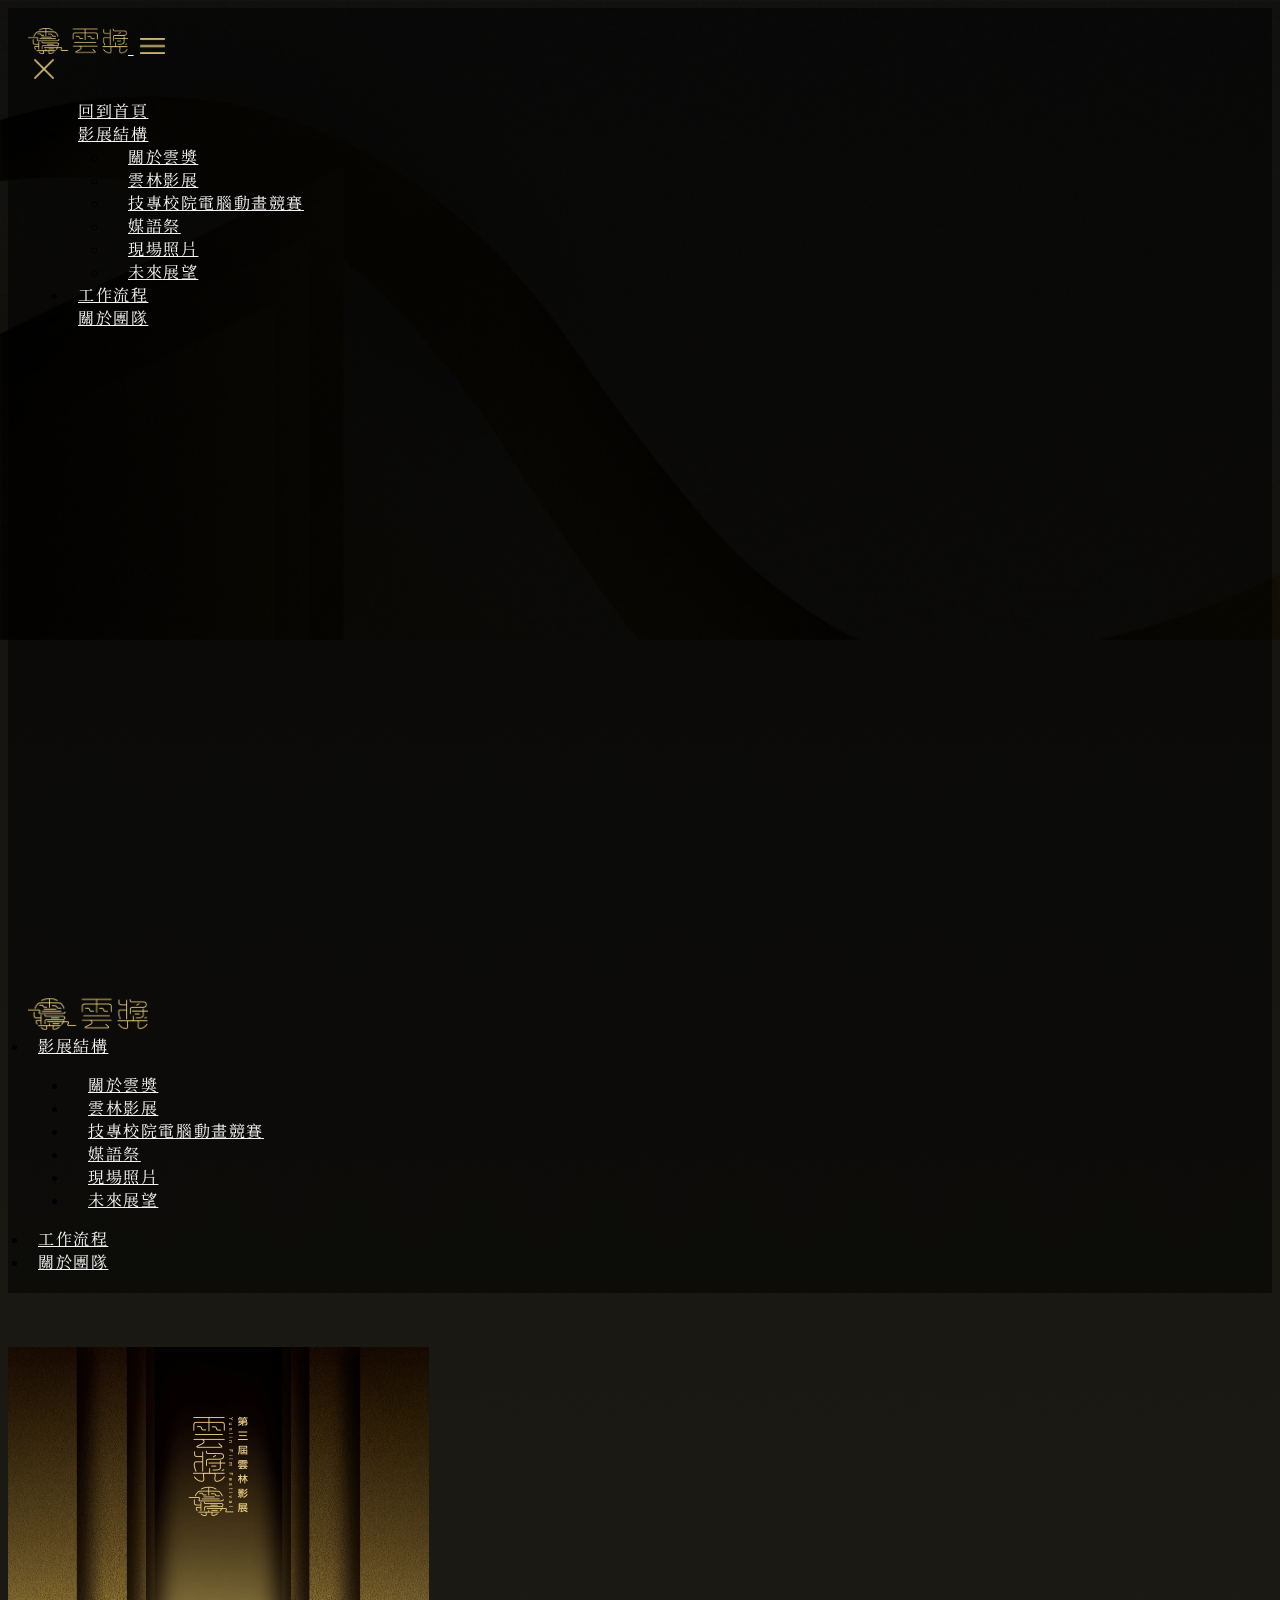
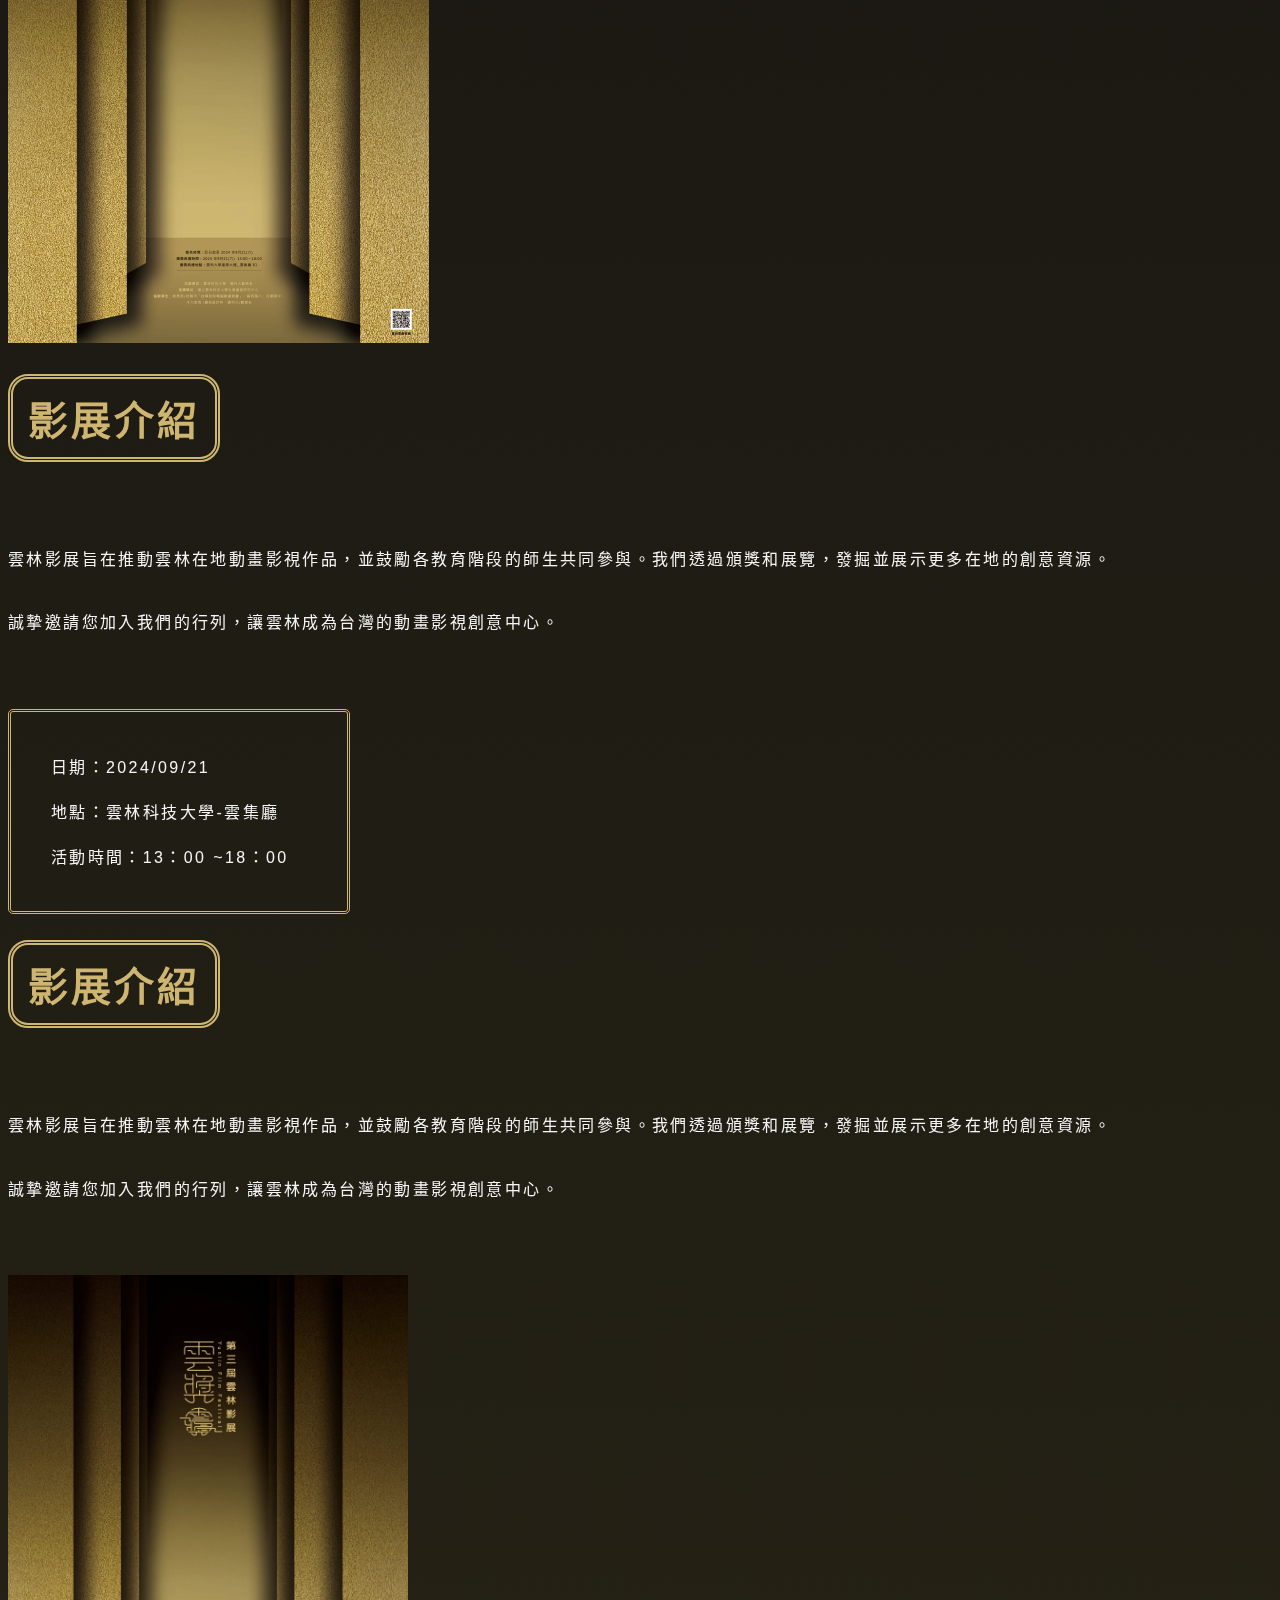
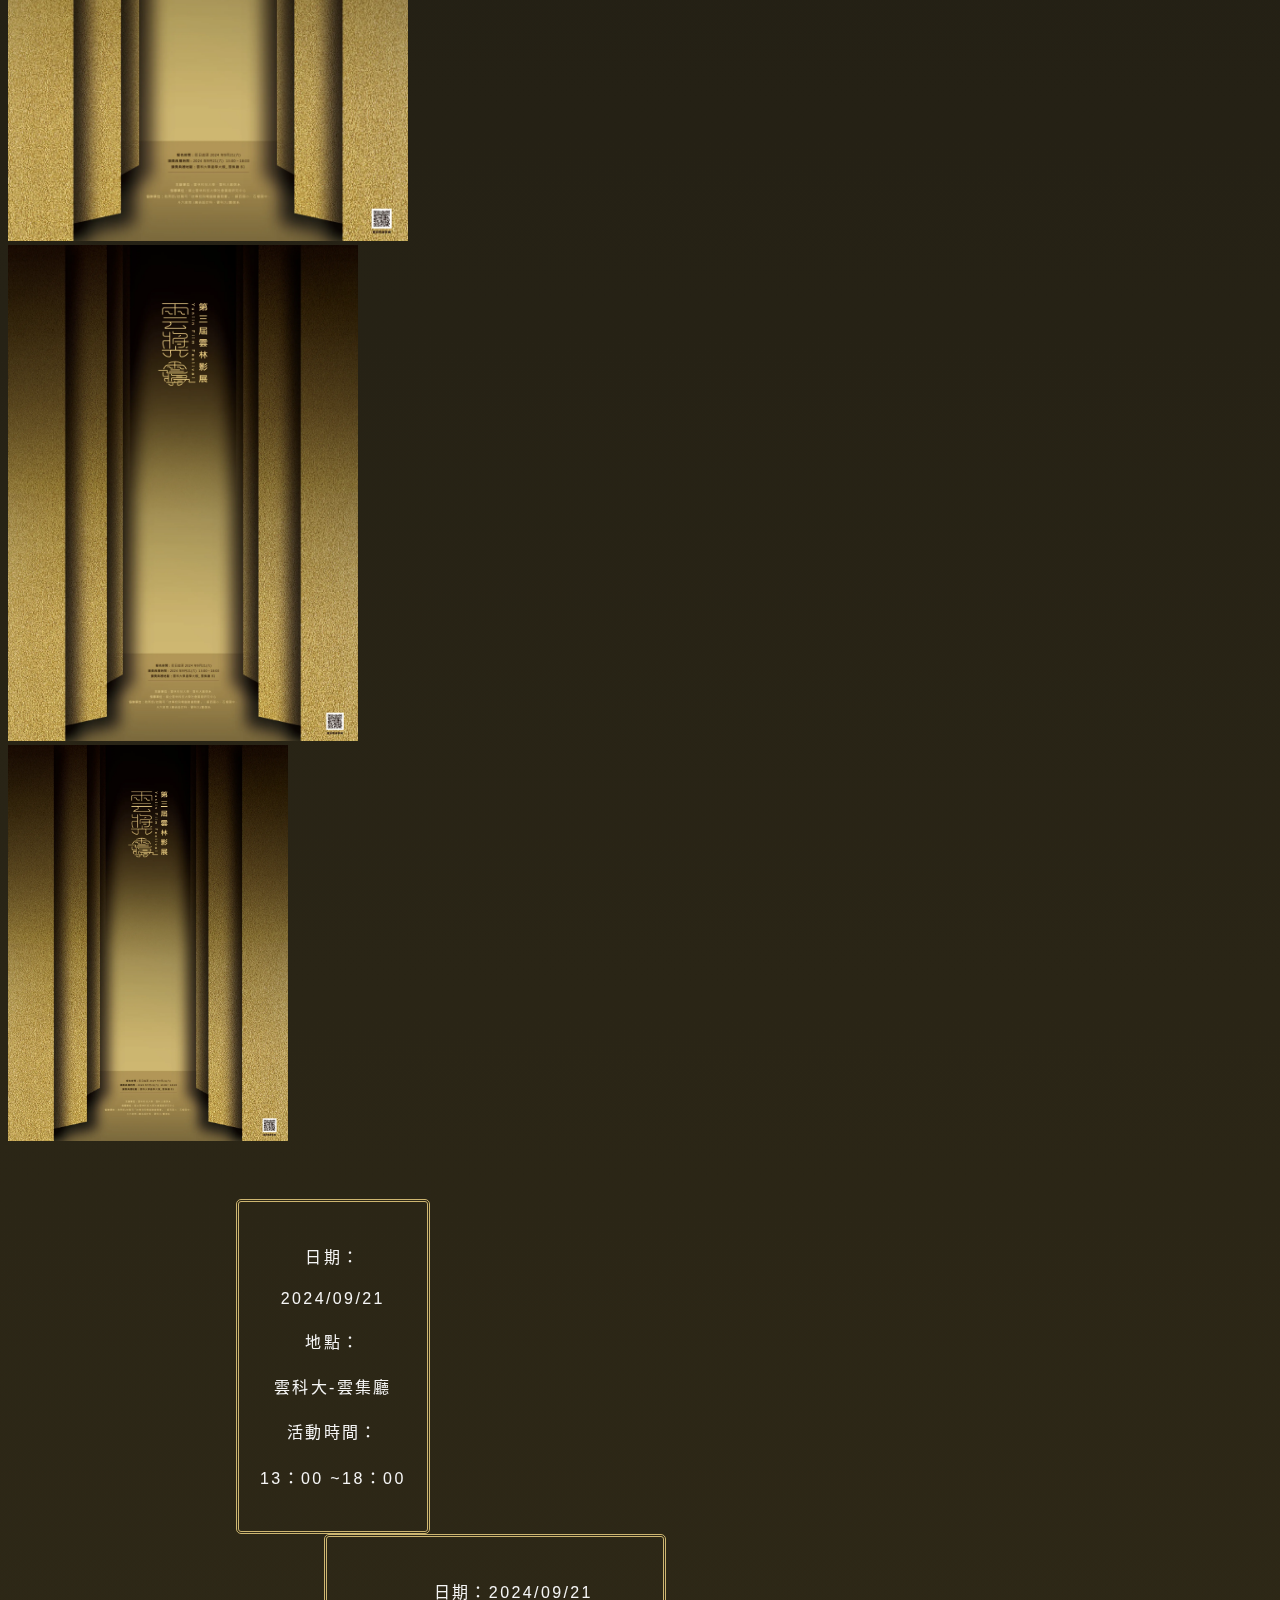
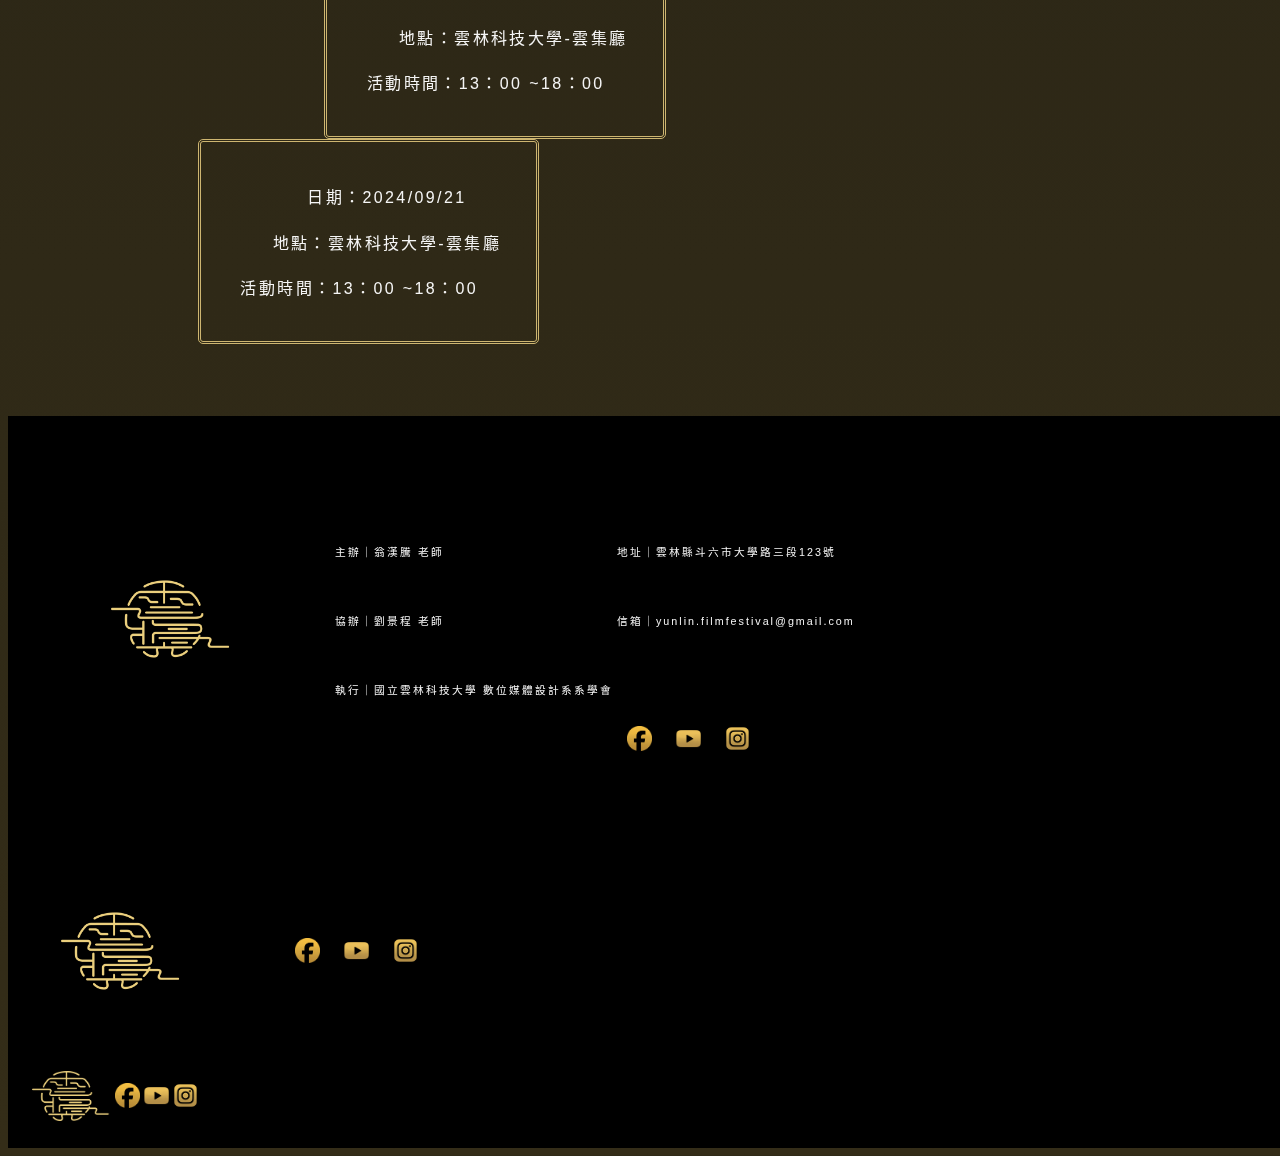
==== commit 4c7aedd0: "Add files via upload" ====
--- a/index.html
+++ b/index.html
@@ -10,6 +10,8 @@
     <link href="fonts" rel="stylesheet" />
     <style>
         @import url(fonts);
+        @import url('https://fonts.googleapis.com/css2?family=Noto+Serif+TC:wght@200..900&display=swap');
+
         .glitter {
             position: absolute;
             width: 1px;
@@ -227,8 +229,8 @@
 <!--在xl以下顯示的影展介紹-->
 <div class="container d-flex d-block d-xl-none">
     <div class="row">
-        <div class="col text-end justify-content-end align-items-end">
-            <h1 class="badge text-end text-wrap"><b>影展介紹</b></h1>
+        <div class="col text-start">
+            <h1 class="badge text-start text-wrap"><b>影展介紹</b></h1>
             <br>
             <br>
             <h4 class="text-break text-start" style="color: whitesmoke;">
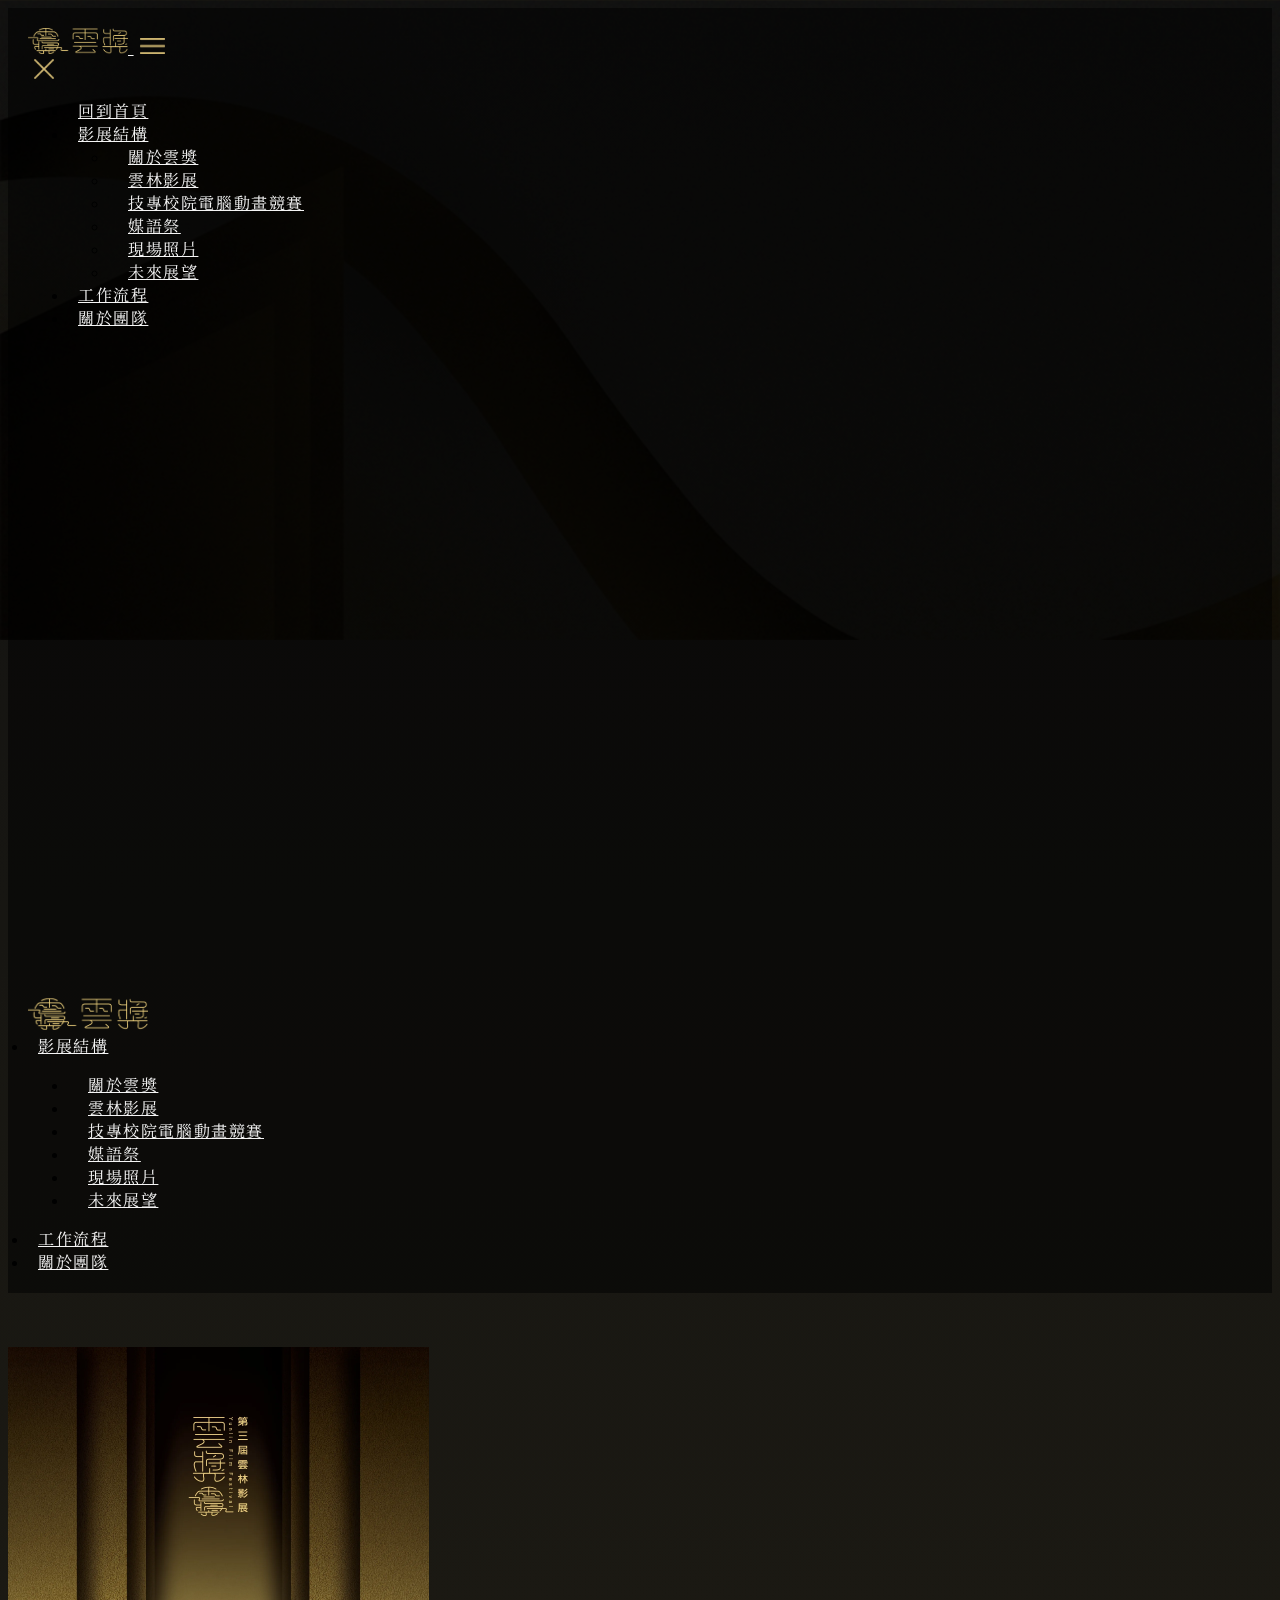
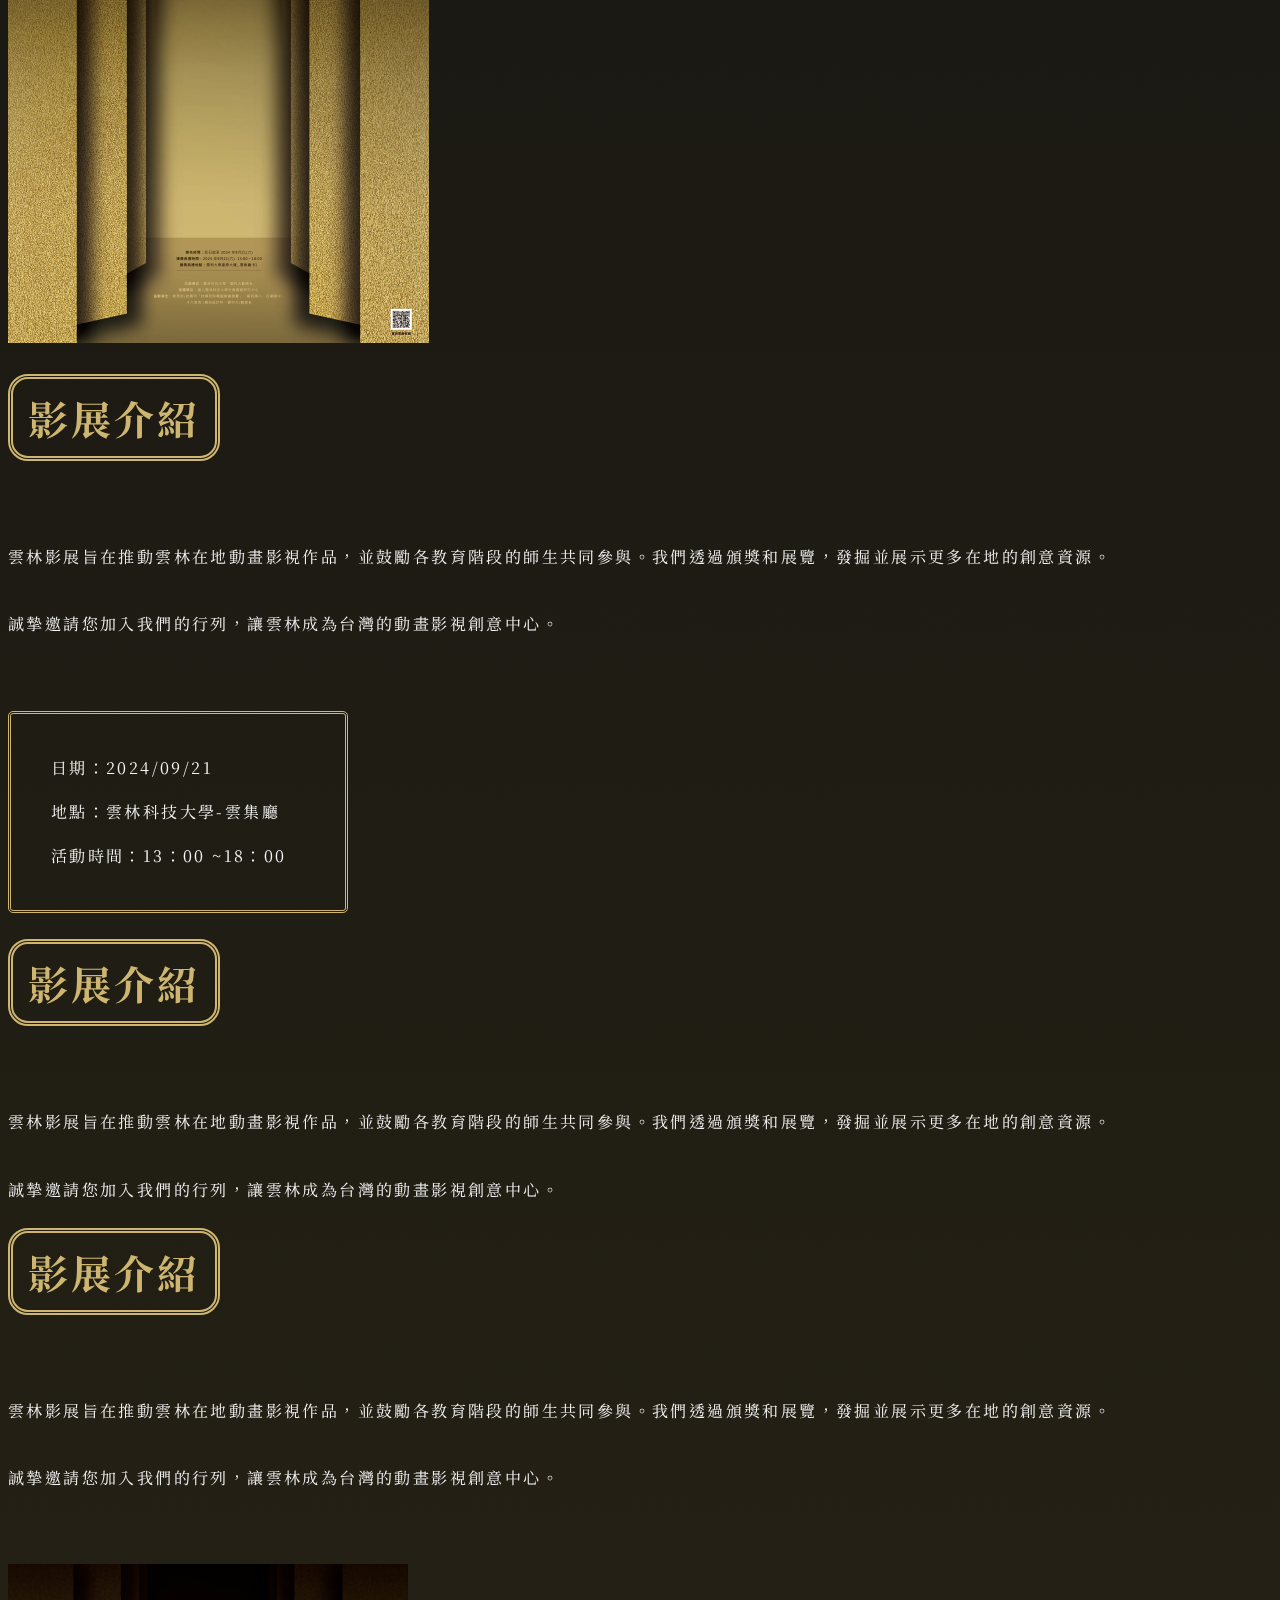
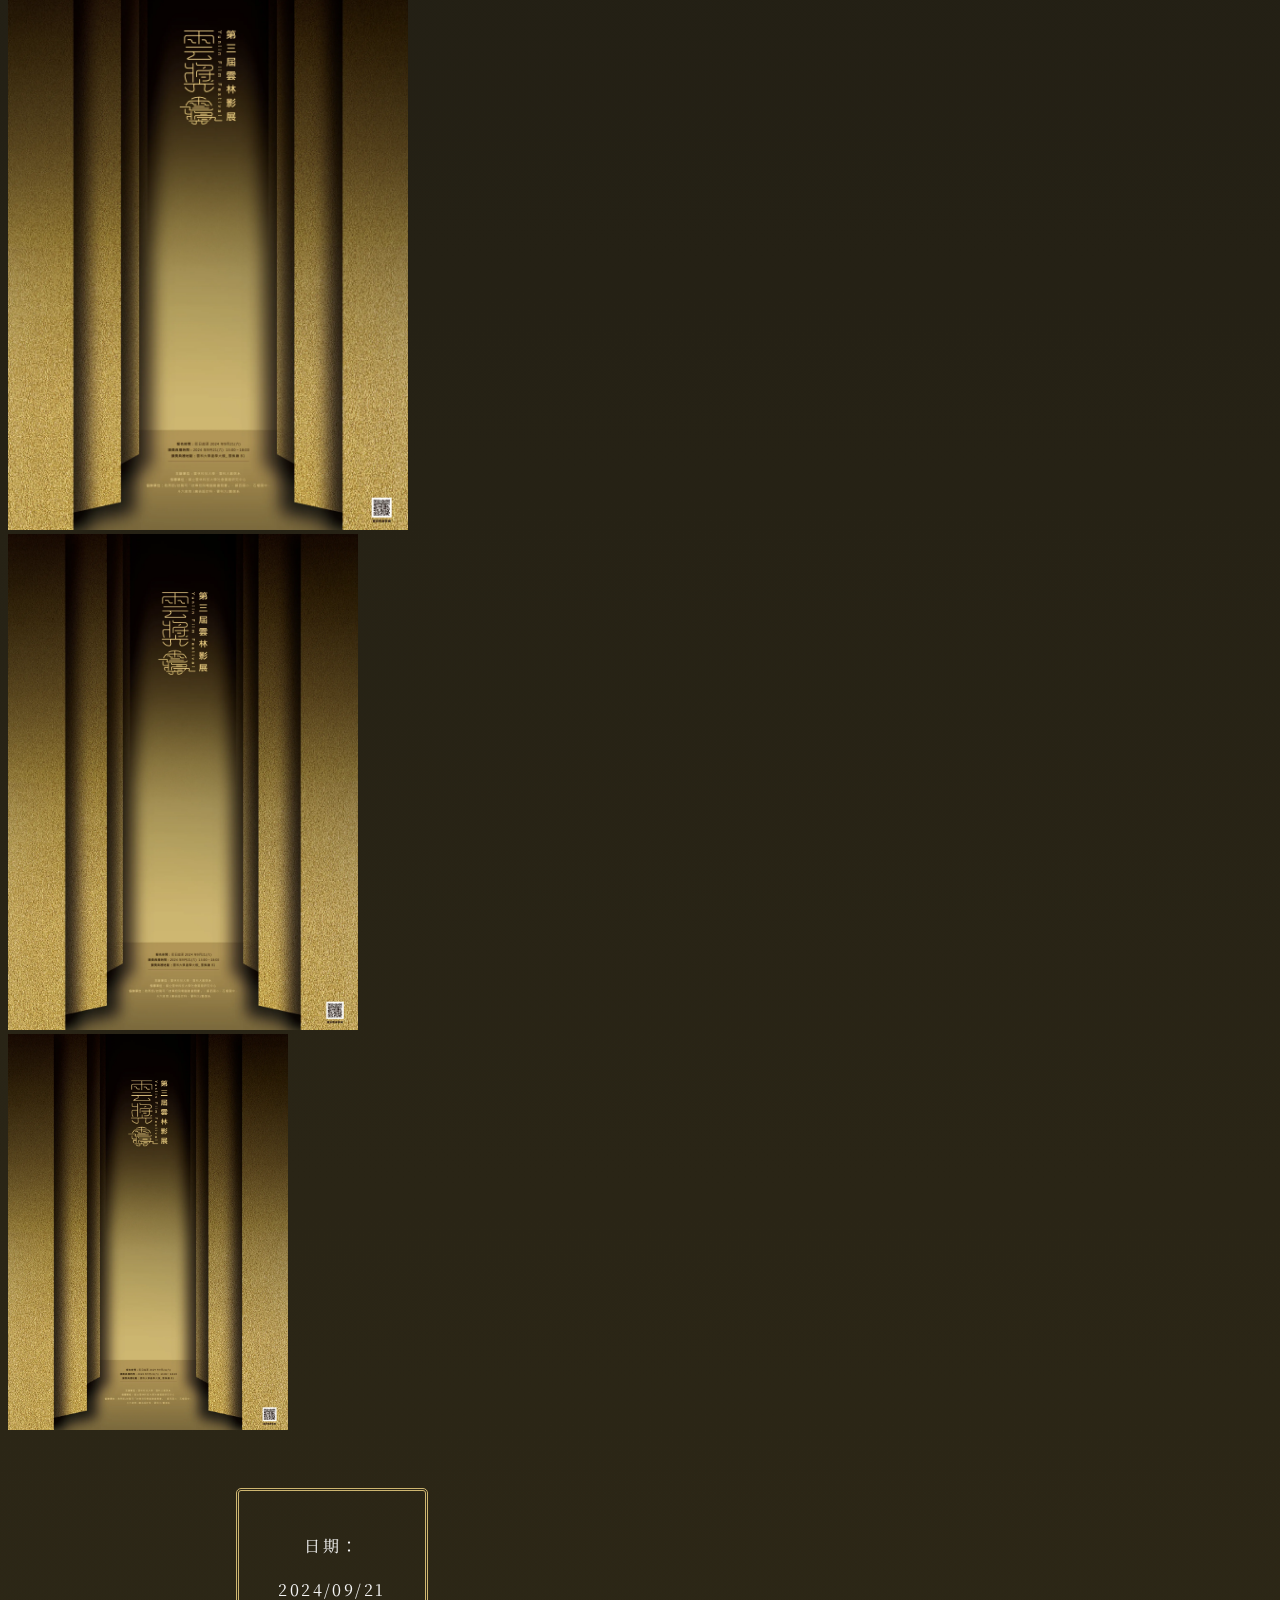
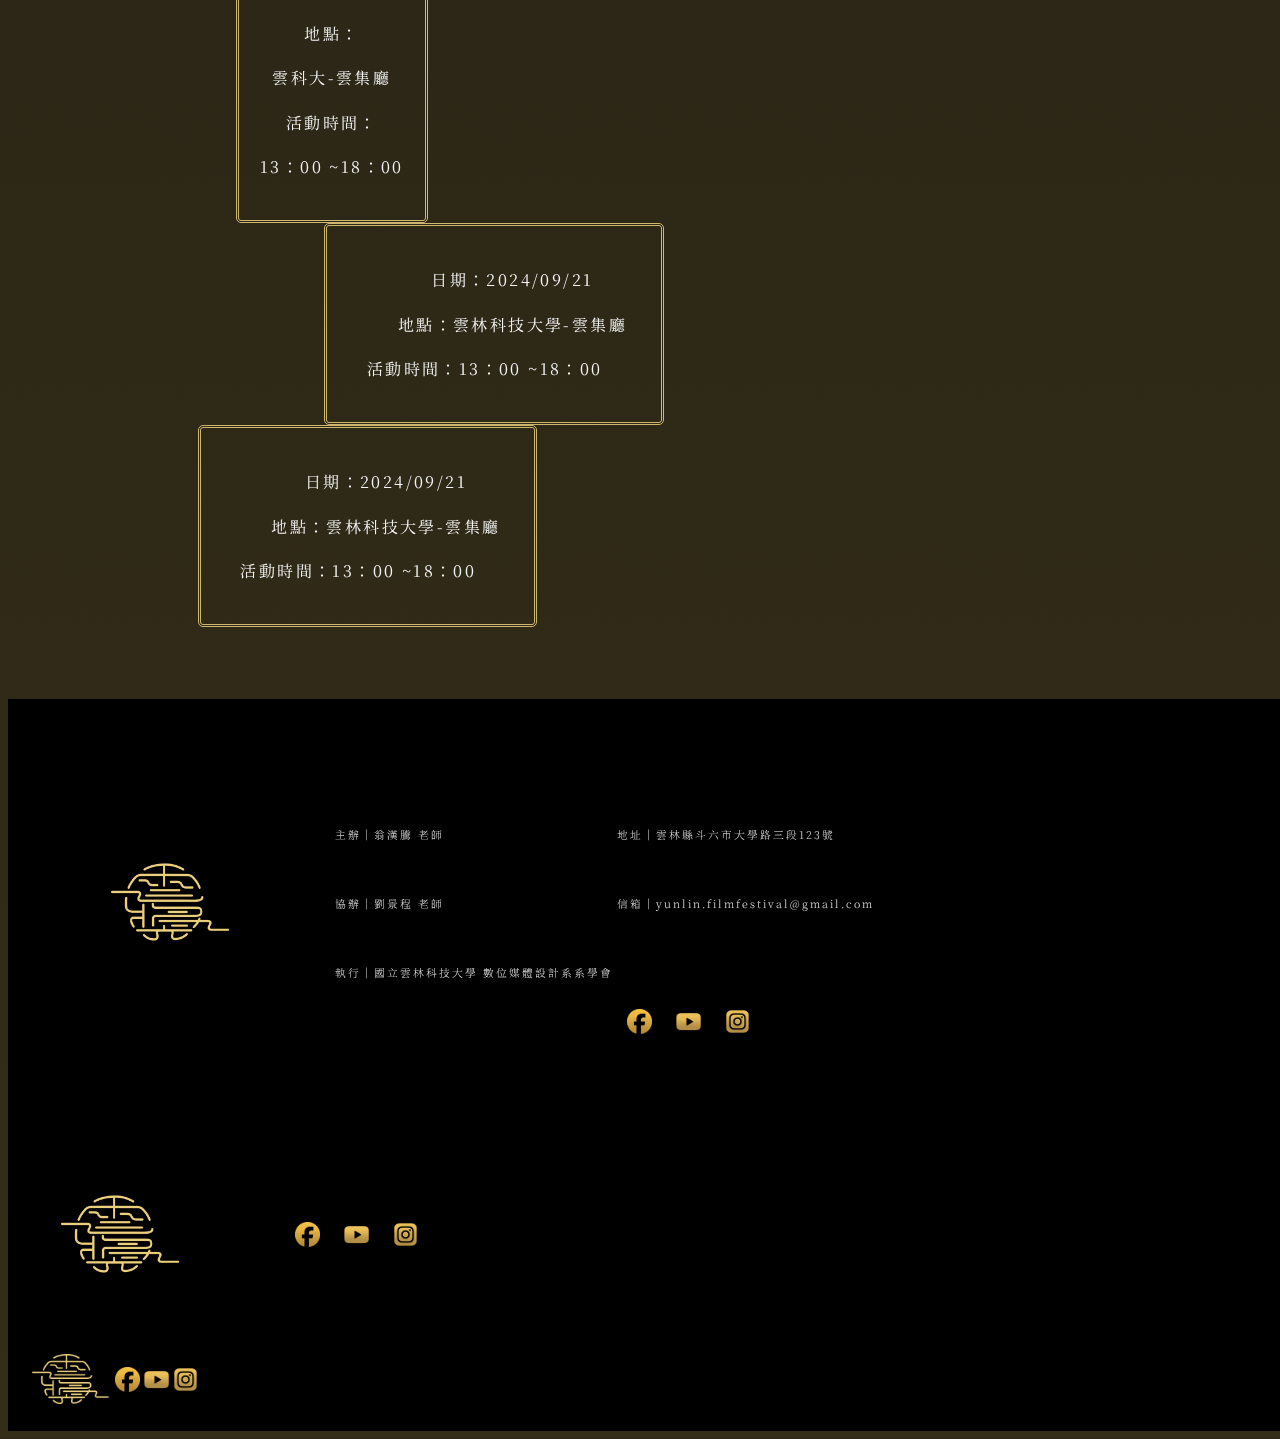
==== commit d838c3f4: "Add files via upload" ====
--- a/index.html
+++ b/index.html
@@ -5,12 +5,14 @@
     <meta charset="UTF-8">
     <meta http-equiv="X-UA-Compatible" content="IE=edge">
     <meta name="viewport" content="width=device-width, initial-scale=1.0">
+    <!--頁籤icon-->
     <link rel="icon" href="img/PAGE_LOGO.ico">
     <title>雲林影展｜首頁</title>
     <link href="fonts" rel="stylesheet" />
     <style>
         @import url(fonts);
         @import url('https://fonts.googleapis.com/css2?family=Noto+Serif+TC:wght@200..900&display=swap');
+        @import url('https://fonts.googleapis.com/css2?family=Zen+Old+Mincho:wght@400;500;600;700;900&display=swap');
 
         .glitter {
             position: absolute;
@@ -20,7 +22,7 @@
             border-radius: 50%;
             pointer-events: none;
             opacity: 1;
-            animation: glitter 1s linear forwards; /* 延长动画时间 */
+            animation: glitter 1s linear forwards; /* 延長動畫時間 */
             mix-blend-mode: screen;
         }
 
@@ -30,7 +32,7 @@
                 opacity: 1;
             }
             100% {
-                transform: translateY(50px) scale(0.5); /* 模拟下落和缩小 */
+                transform: translateY(50px) scale(0.5); /* 模擬下落和縮小 */
                 opacity: 0;
             }
         }
@@ -44,7 +46,7 @@
 
 <body link="whitesmoke" alink="#ceb671" vlink="#ceb671" >
     <script>
-    // script.js
+    // Loading頁的js
     document.addEventListener("DOMContentLoaded", function() {
     // 模擬加載過程
     setTimeout(function() {
@@ -68,19 +70,22 @@
         <img src="img/LOGO2.svg" class="loading-animation">
     </div>
 
+    <!--背景圖-->
     <img src="img\BG.webp" alt="BG" class="background-image">
+
+    <!--金粉特效-->
     <script>
             document.addEventListener('mousemove', function(e) {
-            for (let i = 0; i < 30; i++) { // 每次创建5个粒子
+            for (let i = 0; i < 30; i++) { // 每次創建30個粒子
                 const glitter = document.createElement('div');
                 glitter.className = 'glitter';
-                // 随机偏移量
+                // 隨機偏移量
                 const offsetX = (Math.random() - 0.5) * 25;
                 const offsetY = (Math.random() - 0.5) * 25;
                 glitter.style.left = `${e.pageX + offsetX - 2.5}px`;
                 glitter.style.top = `${e.pageY + offsetY - 2.5}px`;
 
-                // 监听动画结束事件，确保粒子在动画结束后被移除
+                // 監聽動畫結束事件，確保粒子在動畫結束後被移除
                 glitter.addEventListener('animationend', () => {
                     glitter.remove();
                 });
@@ -90,6 +95,7 @@
         });
     </script>
 
+    <!--回到頂部按鈕-->
     <script>
     document.addEventListener("DOMContentLoaded", function() {
     var TopBtnButton = document.getElementById("top-btn");
@@ -226,8 +232,26 @@
         </div>
     </div>
 </div>
-<!--在xl以下顯示的影展介紹-->
-<div class="container d-flex d-block d-xl-none">
+<!--在lg-md顯示的影展介紹-->
+<div class="container d-none d-md-block d-xl-none">
+    <div class="row">
+        <div class="col text-start">
+            <h1 class="badge text-start text-wrap"><b>影展介紹</b></h1>
+            <br>
+            <br>
+            <h4 class="text-break text-start" style="color: whitesmoke;">
+                雲林影展旨在推動雲林在地動畫影視作品，並鼓勵各教育階段的師生共同參與。我們透過頒獎和展覽，發掘並展示更多在地的創意資源。
+            </h4>
+
+            <h4 class="text-break text-start" style="color: whitesmoke;">
+                <br>
+                誠摯邀請您加入我們的行列，讓雲林成為台灣的動畫影視創意中心。
+            </h4>
+        </div>
+    </div>
+</div>
+<!--在sm以下顯示的影展介紹-->
+<div class="container d-flex d-block d-md-none">
     <div class="row">
         <div class="col text-start">
             <h1 class="badge text-start text-wrap"><b>影展介紹</b></h1>
--- a/style.css
+++ b/style.css
@@ -1,4 +1,6 @@
 @import url('fonts');
+@import url('https://fonts.googleapis.com/css2?family=Noto+Serif+TC:wght@200..900&display=swap');
+@import url('https://fonts.googleapis.com/css2?family=Zen+Old+Mincho:wght@400;500;600;700;900&display=swap');
 
 .loader{
   position: fixed;
@@ -11,7 +13,7 @@
   justify-content: center;
   text-align: center;
   background:linear-gradient(#000, #342d18);
-  font-family: 'Zen Old Mincho Black',serif;
+  font-family: "Zen Old Mincho", serif;
   font-weight: 900;
   letter-spacing: 0.15em;
   font-style: normal;
@@ -89,7 +91,7 @@
 
 
 .nav-link{
-  font-family: 'Noto Serif TC',sans-serif;
+  font-family: "Noto Serif TC", serif;
   padding: 10px 10px;
   color: whitesmoke;
   cursor: pointer;
@@ -107,16 +109,24 @@
 }
 
 h1{
-  font-family: 'Zen Old Mincho',serif;
+  font-family: "Zen Old Mincho", serif;
   font-weight: 700;
   font-style: normal;
   color: #ceb671;
   text-align: end;
 }
 
+h2{
+  font-family: "Zen Old Mincho", serif;
+  font-weight: 700;
+  font-style: normal;
+  color: #ceb671;
+  text-align: end;
+}
+
 
 h6{
-  font-family: 'GenRyuMin JP',sans-serif;
+  font-family: "Noto Serif TC", serif;
   font-weight: 200;
   letter-spacing: 2px;
   font-style: normal;
@@ -124,7 +134,7 @@
 }
 
 h4{
-  font-family: 'GenRyuMin JP',sans-serif;
+  font-family: "Noto Serif TC", serif;
   font-weight: 400;
   letter-spacing: 0.15em;
   font-style: normal;
@@ -132,7 +142,7 @@
 }
 
 h5{
-  font-family: 'Zen Old Mincho',serif;
+  font-family: "Noto Serif TC", serif;
   font-weight: 400;
   letter-spacing: 0.15em;
   font-style: normal;
@@ -186,7 +196,7 @@
 .badge{
   font-size: 2.5em;
   letter-spacing: 3px;
-  font-family: 'Zen Old Mincho',serif;
+  font-family: "Noto Serif TC", serif;
   font-weight: 500;
   font-style: normal;
   color: #ceb671;
@@ -305,7 +315,7 @@
   background-color: transparent;
   border: none;
   color: whitesmoke;
-  font-family: 'Noto Serif TC',sans-serif;
+  font-family: "Noto Serif TC", serif;
   text-align: center;
   letter-spacing: .1em;
   padding: 10px 20px;
@@ -317,7 +327,7 @@
   background-color: transparent;
   border: none;
   color: whitesmoke;
-  font-family: 'Noto Serif TC',sans-serif;
+  font-family: "Noto Serif TC", serif;
   text-align: center;
   letter-spacing: .1em;
   padding: 10px 20px;
@@ -361,7 +371,7 @@
   background-color: transparent;
   border: none;
   color: whitesmoke;
-  font-family: 'Noto Serif TC',sans-serif;
+  font-family: "Noto Serif TC", serif;
   text-align: center;
   letter-spacing: .1em;
   padding: 10px 20px;
@@ -393,7 +403,7 @@
   background-color: transparent;
   border: none;
   color: whitesmoke;
-  font-family: 'Noto Serif TC',sans-serif;
+  font-family: "Noto Serif TC", serif;
   text-align: center;
   padding: 10px 20px;
   cursor: pointer;
@@ -424,7 +434,7 @@
   background-color: transparent;
   border: none;
   color: whitesmoke;
-  font-family: 'Noto Serif TC',sans-serif;
+  font-family: "Noto Serif TC", serif;
   text-align: center;
   padding: 10px 20px;
   cursor: pointer;
@@ -455,7 +465,7 @@
   background-color: transparent;
   border: none;
   color: whitesmoke;
-  font-family: 'Noto Serif TC',sans-serif;
+  font-family: "Noto Serif TC", serif;
   text-align: center;
   padding: 10px 20px;
   cursor: pointer;
@@ -486,7 +496,7 @@
   background-color: transparent;
   border: none;
   color: whitesmoke;
-  font-family: 'Noto Serif TC',sans-serif;
+  font-family: "Noto Serif TC", serif;
   text-align: center;
   padding: 10px 20px;
   cursor: pointer;
